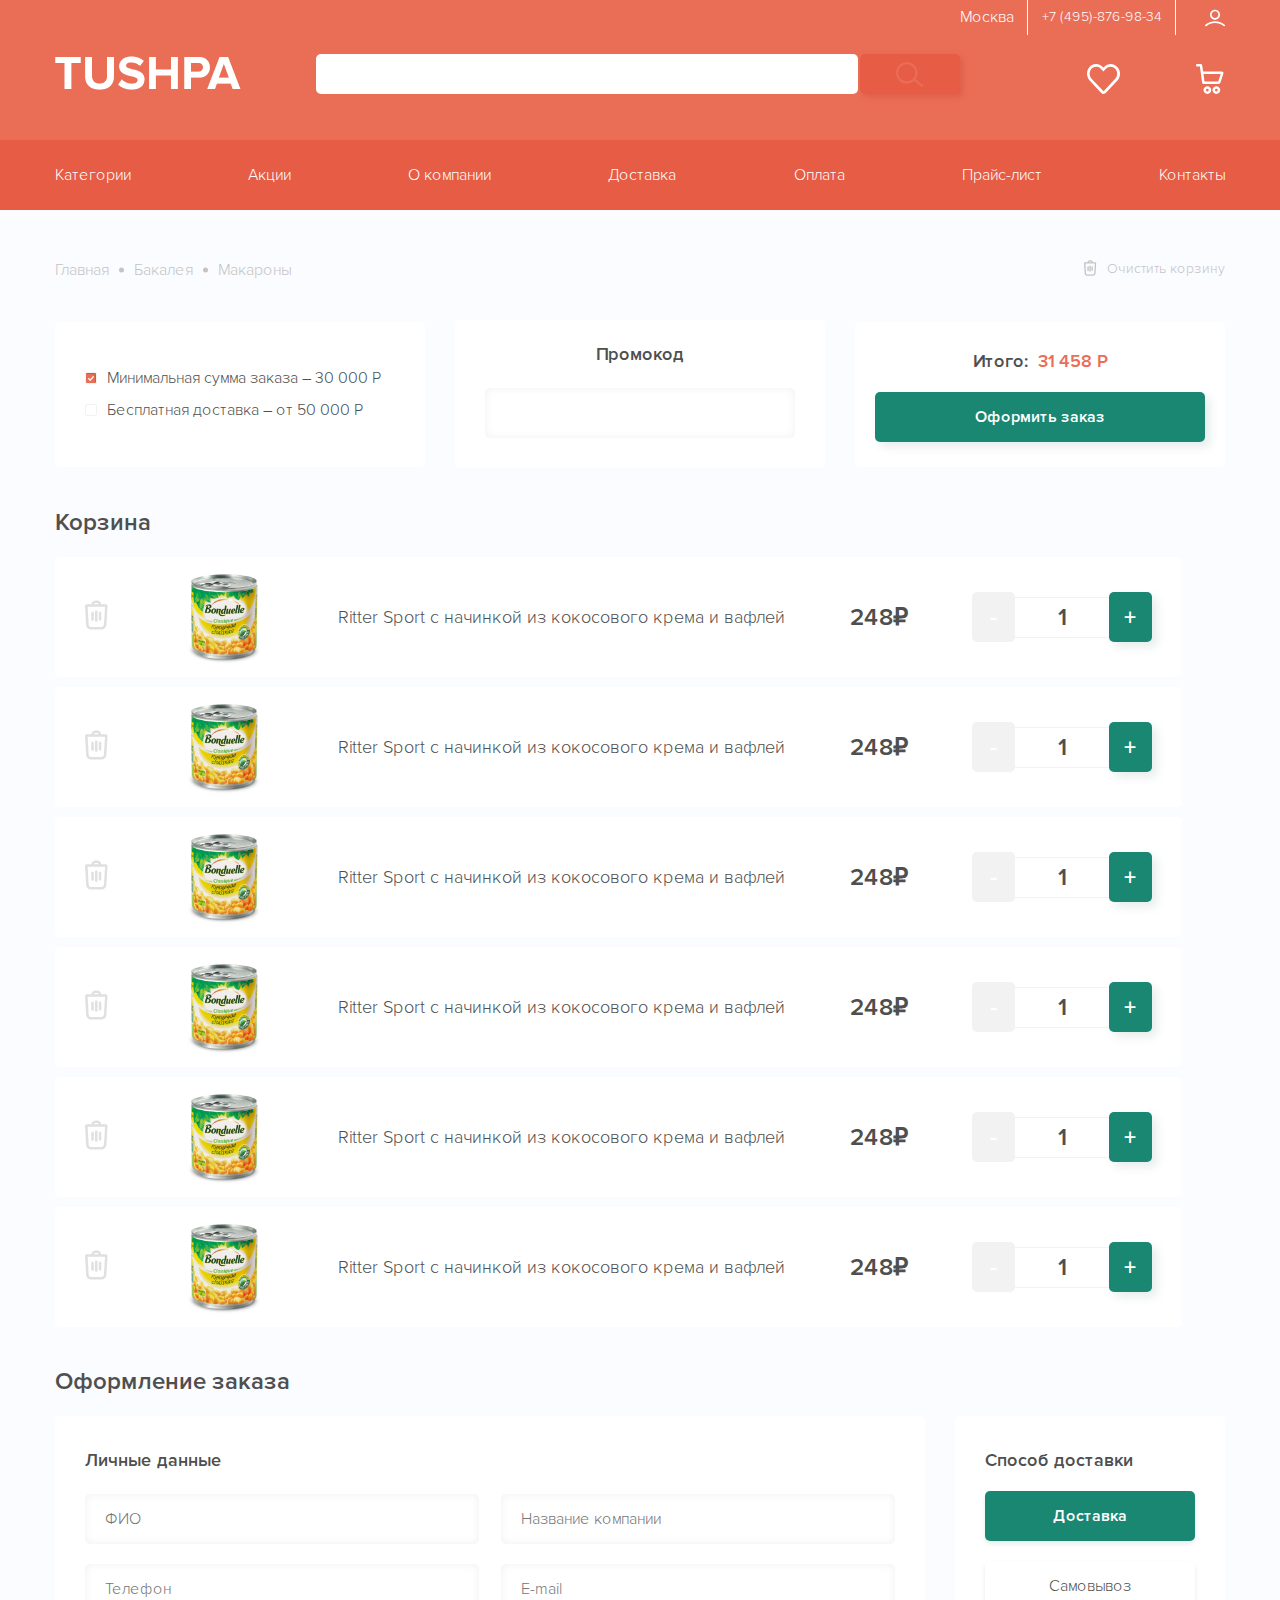
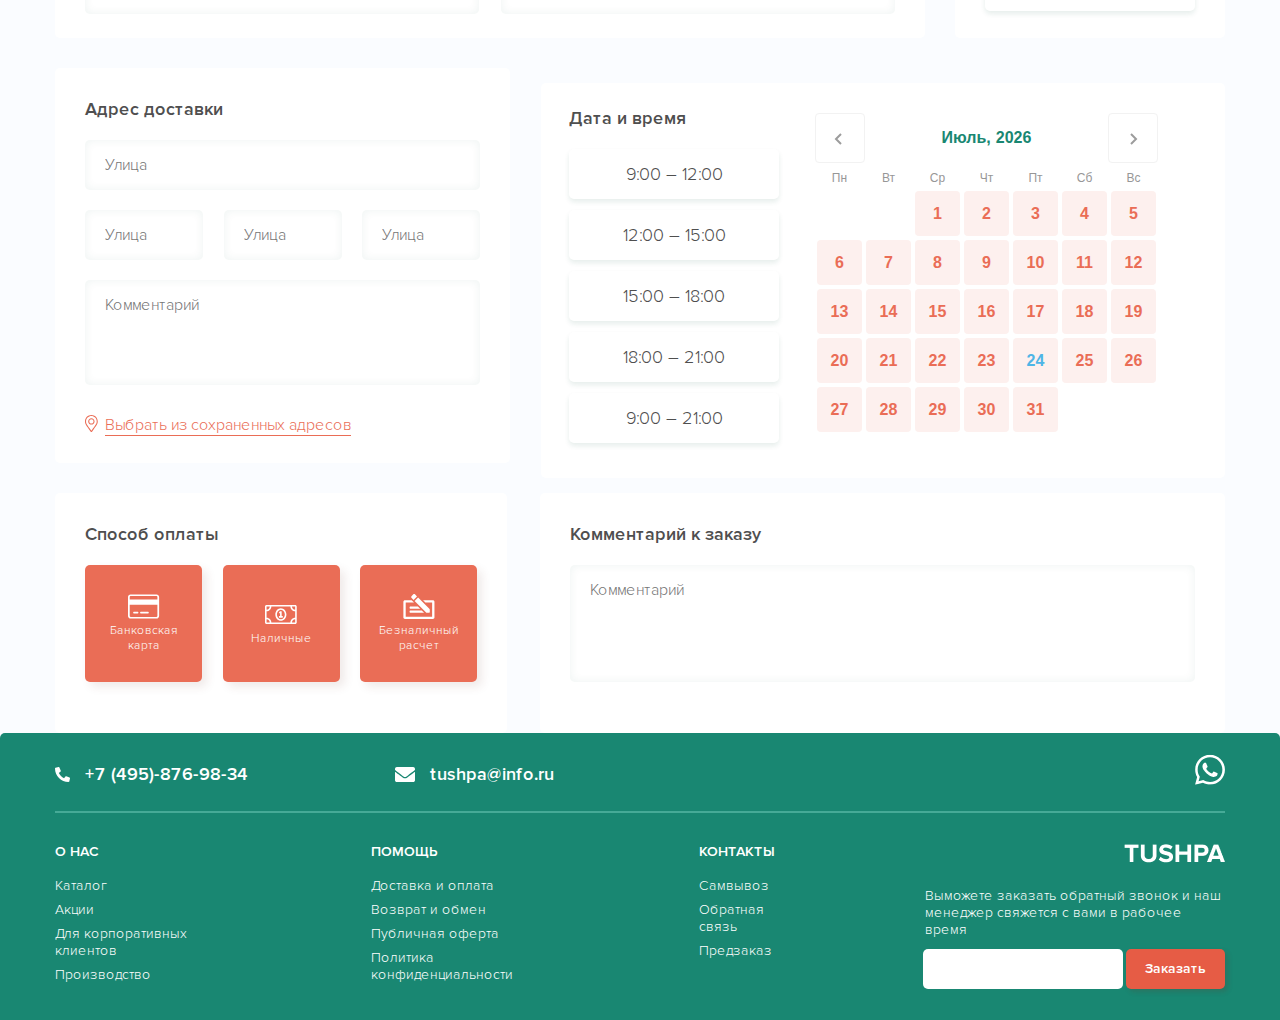
==== public/basket.html @ 96a331e4 "all pages" ====
<!DOCTYPE html>
<html lang="ru">
  <head>
    <meta charset="UTF-8"/>
    <meta name="description" content="Здесь твой дескрипшен"/>
    <title>Здесь твой тайтл  |  Главная</title>
    <link rel="stylesheet" href="css/style.css"/>
    <meta name="viewport" content="width=device-width, initial-scale=1, maximum-scale=1"/>
  </head>
  <body class="page">
    <header class="header">
      <div class="container">
        <div class="header__top">
          <div class="header__city"> <span>Москва</span></div>
          <div class="header__tel"><a href="tel:+74958769834">+7 (495)-876-98-34</a></div>
          <div class="header__login">
            <svg>
              <use xlink:href="img/symbols.svg#svg-user"></use>
            </svg>
          </div>
        </div>
        <div class="header__main">
          <div class="header__logo"><img src="img/logo.png" alt=""/></div>
          <div class="header__search">
            <div class="header__search-input">
              <input type="text"/>
            </div>
            <div class="header__search-btn">
              <svg>
                <use xlink:href="img/symbols.svg#svg-search"></use>
              </svg>
            </div>
            <div class="search-bar">
              <div class="search-bar__list">
                <div class="search-bar__img"><img src="img/product-card.png" alt=""/></div>
                <div class="search-bar__text"><span>Ritter Sport с начинкой из кокосового крема и вафлей </span></div>
                <div class="search-bar__cart">
                  <svg>
                    <use xlink:href="img/symbols.svg#svg-cart"></use>
                  </svg>
                </div>
              </div>
              <div class="search-bar__list">
                <div class="search-bar__img"><img src="img/product-card.png" alt=""/></div>
                <div class="search-bar__text"><span>Ritter Sport с начинкой из кокосового крема и вафлей </span></div>
                <div class="search-bar__cart">
                  <svg>
                    <use xlink:href="img/symbols.svg#svg-cart"></use>
                  </svg>
                </div>
              </div>
              <div class="search-bar__list">
                <div class="search-bar__img"><img src="img/product-card.png" alt=""/></div>
                <div class="search-bar__text"><span>Ritter Sport с начинкой из кокосового крема и вафлей </span></div>
                <div class="search-bar__cart">
                  <svg>
                    <use xlink:href="img/symbols.svg#svg-cart"></use>
                  </svg>
                </div>
              </div>
              <div class="search-bar__btn"><a class="special-card__link"> Перейти к результатам<span> 
                    <svg>
                      <use xlink:href="img/symbols.svg#svg-arrow"></use>
                    </svg></span></a></div>
            </div>
          </div>
          <div class="header__fav">
            <svg>
              <use xlink:href="img/symbols.svg#svg-fav"></use>
            </svg>
          </div>
          <div class="header__cart"><span>
              <svg>
                <use xlink:href="img/symbols.svg#svg-cart"></use>
              </svg></span>
            <div class="header__cart-mini cart-mini"><svg width="41" height="21" viewBox="0 0 41 21" fill="none" xmlns="http://www.w3.org/2000/svg" class="cart-mini__decor">
<path d="M0.402344 21V21C2.02406 21 3.56314 20.2135 4.50053 18.8901L15.9262 2.76008C17.9189 -0.0531069 22.0937 -0.0530879 24.0864 2.76011L35.5118 18.8901C36.4492 20.2135 37.9702 21 39.5919 21H40.0063H0.402344Z"/>
</svg>
              <ul class="cart-mini__list">
                <li class="cart-mini__item">
                  <div class="cart-mini__delete">
                    <svg>
                      <use xlink:href="img/symbols.svg#svg-cart-delete"></use>
                    </svg>
                  </div>
                  <div class="cart-mini__img"> <img src="img/product-card.png" alt=""/></div>
                  <div class="cart-mini__name">Ritter SportSportSport</div>
                  <div class="cart-mini__current">
                    <div class="product-card__counter"><span class="product-card__counter-minus">-</span>
                      <input type="text" value="1"/><span class="product-card__counter-plus">+</span>
                    </div>
                  </div>
                  <div class="cart-mini__price"><span>60 </span><span>₽</span></div>
                </li>
                <li class="cart-mini__item">
                  <div class="cart-mini__delete">
                    <svg>
                      <use xlink:href="img/symbols.svg#svg-cart-delete"></use>
                    </svg>
                  </div>
                  <div class="cart-mini__img"> <img src="img/product-card.png" alt=""/></div>
                  <div class="cart-mini__name">Ritter SportSportSport</div>
                  <div class="cart-mini__current">
                    <div class="product-card__counter"><span class="product-card__counter-minus">-</span>
                      <input type="text" value="1"/><span class="product-card__counter-plus">+</span>
                    </div>
                  </div>
                  <div class="cart-mini__price"><span>60 </span><span>₽</span></div>
                </li>
                <li class="cart-mini__item">
                  <div class="cart-mini__delete">
                    <svg>
                      <use xlink:href="img/symbols.svg#svg-cart-delete"></use>
                    </svg>
                  </div>
                  <div class="cart-mini__img"> <img src="img/product-card.png" alt=""/></div>
                  <div class="cart-mini__name">Ritter SportSportSport</div>
                  <div class="cart-mini__current">
                    <div class="product-card__counter"><span class="product-card__counter-minus">-</span>
                      <input type="text" value="1"/><span class="product-card__counter-plus">+</span>
                    </div>
                  </div>
                  <div class="cart-mini__price"><span>60 </span><span>₽</span></div>
                </li>
                <li class="cart-mini__item"><a class="special-card__link"> Оформить заказ <span> 
                      <svg>
                        <use xlink:href="img/symbols.svg#svg-arrow"></use>
                      </svg></span></a></li>
              </ul>
            </div>
          </div>
        </div>
        <div class="header-mobail">
          <div class="header__login"><img src="img/logo-mobile.png" alt=""/></div>
        </div>
      </div>
    </header>
    <div class="header-nav">
      <div class="container">
        <ul class="header-nav__list">
          <li class="header-nav__item"><a class="header-nav__link" href="#">Категории</a><svg width="41" height="21" viewBox="0 0 41 21" fill="none" xmlns="http://www.w3.org/2000/svg" class="cat-mini__decor">
<path d="M0.402344 21V21C2.02406 21 3.56314 20.2135 4.50053 18.8901L15.9262 2.76008C17.9189 -0.0531069 22.0937 -0.0530879 24.0864 2.76011L35.5118 18.8901C36.4492 20.2135 37.9702 21 39.5919 21H40.0063H0.402344Z"/>
</svg>
            <div class="nav-mobile__box">
              <ul class="nav-mobile__list">
                <li class="main-nav__item"><a class="main-nav__link" href="javascript:void(0);">Кондитерские изделия</a></li>
                <li class="main-nav__item"><a class="main-nav__link" href="javascript:void(0);">Молочная продукция</a></li>
                <li class="main-nav__item"><a class="main-nav__link" href="javascript:void(0);">Сыр</a></li>
                <li class="main-nav__item"><a class="main-nav__link" href="javascript:void(0);">Напитки</a></li>
                <li class="main-nav__item"><a class="main-nav__link" href="javascript:void(0);">Чай</a></li>
                <li class="main-nav__item"><a class="main-nav__link" href="javascript:void(0);">Кофе</a></li>
                <li class="main-nav__item"><a class="main-nav__link" href="javascript:void(0);">Другое</a></li>
              </ul>
            </div>
          </li>
          <li class="header-nav__item"><a class="header-nav__link" href="#">Акции</a><svg width="41" height="21" viewBox="0 0 41 21" fill="none" xmlns="http://www.w3.org/2000/svg" class="cat-mini__decor">
<path d="M0.402344 21V21C2.02406 21 3.56314 20.2135 4.50053 18.8901L15.9262 2.76008C17.9189 -0.0531069 22.0937 -0.0530879 24.0864 2.76011L35.5118 18.8901C36.4492 20.2135 37.9702 21 39.5919 21H40.0063H0.402344Z"/>
</svg>
            <div class="nav-mobile__box">
              <ul class="nav-mobile__list">
                <li class="main-nav__item"><a class="main-nav__link" href="javascript:void(0);">Кондитерские изделия</a></li>
                <li class="main-nav__item"><a class="main-nav__link" href="javascript:void(0);">Молочная продукция</a></li>
                <li class="main-nav__item"><a class="main-nav__link" href="javascript:void(0);">Сыр</a></li>
                <li class="main-nav__item"><a class="main-nav__link" href="javascript:void(0);">Напитки</a></li>
                <li class="main-nav__item"><a class="main-nav__link" href="javascript:void(0);">Чай</a></li>
                <li class="main-nav__item"><a class="main-nav__link" href="javascript:void(0);">Кофе</a></li>
                <li class="main-nav__item"><a class="main-nav__link" href="javascript:void(0);">Другое</a></li>
              </ul>
            </div>
          </li>
          <li class="header-nav__item"><a class="header-nav__link" href="#">О компании</a><svg width="41" height="21" viewBox="0 0 41 21" fill="none" xmlns="http://www.w3.org/2000/svg" class="cat-mini__decor">
<path d="M0.402344 21V21C2.02406 21 3.56314 20.2135 4.50053 18.8901L15.9262 2.76008C17.9189 -0.0531069 22.0937 -0.0530879 24.0864 2.76011L35.5118 18.8901C36.4492 20.2135 37.9702 21 39.5919 21H40.0063H0.402344Z"/>
</svg>
            <div class="nav-mobile__box">
              <ul class="nav-mobile__list">
                <li class="main-nav__item"><a class="main-nav__link" href="javascript:void(0);">Кондитерские изделия</a></li>
                <li class="main-nav__item"><a class="main-nav__link" href="javascript:void(0);">Молочная продукция</a></li>
                <li class="main-nav__item"><a class="main-nav__link" href="javascript:void(0);">Сыр</a></li>
                <li class="main-nav__item"><a class="main-nav__link" href="javascript:void(0);">Напитки</a></li>
                <li class="main-nav__item"><a class="main-nav__link" href="javascript:void(0);">Чай</a></li>
                <li class="main-nav__item"><a class="main-nav__link" href="javascript:void(0);">Кофе</a></li>
                <li class="main-nav__item"><a class="main-nav__link" href="javascript:void(0);">Другое</a></li>
              </ul>
            </div>
          </li>
          <li class="header-nav__item"><a class="header-nav__link" href="#">Доставка</a><svg width="41" height="21" viewBox="0 0 41 21" fill="none" xmlns="http://www.w3.org/2000/svg" class="cat-mini__decor">
<path d="M0.402344 21V21C2.02406 21 3.56314 20.2135 4.50053 18.8901L15.9262 2.76008C17.9189 -0.0531069 22.0937 -0.0530879 24.0864 2.76011L35.5118 18.8901C36.4492 20.2135 37.9702 21 39.5919 21H40.0063H0.402344Z"/>
</svg>
            <div class="nav-mobile__box">
              <ul class="nav-mobile__list">
                <li class="main-nav__item"><a class="main-nav__link" href="javascript:void(0);">Кондитерские изделия</a></li>
                <li class="main-nav__item"><a class="main-nav__link" href="javascript:void(0);">Молочная продукция</a></li>
                <li class="main-nav__item"><a class="main-nav__link" href="javascript:void(0);">Сыр</a></li>
                <li class="main-nav__item"><a class="main-nav__link" href="javascript:void(0);">Напитки</a></li>
                <li class="main-nav__item"><a class="main-nav__link" href="javascript:void(0);">Чай</a></li>
                <li class="main-nav__item"><a class="main-nav__link" href="javascript:void(0);">Кофе</a></li>
                <li class="main-nav__item"><a class="main-nav__link" href="javascript:void(0);">Другое</a></li>
              </ul>
            </div>
          </li>
          <li class="header-nav__item"><a class="header-nav__link" href="#">Оплата</a><svg width="41" height="21" viewBox="0 0 41 21" fill="none" xmlns="http://www.w3.org/2000/svg" class="cat-mini__decor">
<path d="M0.402344 21V21C2.02406 21 3.56314 20.2135 4.50053 18.8901L15.9262 2.76008C17.9189 -0.0531069 22.0937 -0.0530879 24.0864 2.76011L35.5118 18.8901C36.4492 20.2135 37.9702 21 39.5919 21H40.0063H0.402344Z"/>
</svg>
            <div class="nav-mobile__box">
              <ul class="nav-mobile__list">
                <li class="main-nav__item"><a class="main-nav__link" href="javascript:void(0);">Кондитерские изделия</a></li>
                <li class="main-nav__item"><a class="main-nav__link" href="javascript:void(0);">Молочная продукция</a></li>
                <li class="main-nav__item"><a class="main-nav__link" href="javascript:void(0);">Сыр</a></li>
                <li class="main-nav__item"><a class="main-nav__link" href="javascript:void(0);">Напитки</a></li>
                <li class="main-nav__item"><a class="main-nav__link" href="javascript:void(0);">Чай</a></li>
                <li class="main-nav__item"><a class="main-nav__link" href="javascript:void(0);">Кофе</a></li>
                <li class="main-nav__item"><a class="main-nav__link" href="javascript:void(0);">Другое</a></li>
              </ul>
            </div>
          </li>
          <li class="header-nav__item"><a class="header-nav__link" href="#">Прайс-лист</a><svg width="41" height="21" viewBox="0 0 41 21" fill="none" xmlns="http://www.w3.org/2000/svg" class="cat-mini__decor">
<path d="M0.402344 21V21C2.02406 21 3.56314 20.2135 4.50053 18.8901L15.9262 2.76008C17.9189 -0.0531069 22.0937 -0.0530879 24.0864 2.76011L35.5118 18.8901C36.4492 20.2135 37.9702 21 39.5919 21H40.0063H0.402344Z"/>
</svg>
            <div class="nav-mobile__box">
              <ul class="nav-mobile__list">
                <li class="main-nav__item"><a class="main-nav__link" href="javascript:void(0);">Кондитерские изделия</a></li>
                <li class="main-nav__item"><a class="main-nav__link" href="javascript:void(0);">Молочная продукция</a></li>
                <li class="main-nav__item"><a class="main-nav__link" href="javascript:void(0);">Сыр</a></li>
                <li class="main-nav__item"><a class="main-nav__link" href="javascript:void(0);">Напитки</a></li>
                <li class="main-nav__item"><a class="main-nav__link" href="javascript:void(0);">Чай</a></li>
                <li class="main-nav__item"><a class="main-nav__link" href="javascript:void(0);">Кофе</a></li>
                <li class="main-nav__item"><a class="main-nav__link" href="javascript:void(0);">Другое</a></li>
              </ul>
            </div>
          </li>
          <li class="header-nav__item"><a class="header-nav__link" href="#">Контакты</a><svg width="41" height="21" viewBox="0 0 41 21" fill="none" xmlns="http://www.w3.org/2000/svg" class="cat-mini__decor">
<path d="M0.402344 21V21C2.02406 21 3.56314 20.2135 4.50053 18.8901L15.9262 2.76008C17.9189 -0.0531069 22.0937 -0.0530879 24.0864 2.76011L35.5118 18.8901C36.4492 20.2135 37.9702 21 39.5919 21H40.0063H0.402344Z"/>
</svg>
            <div class="nav-mobile__box">
              <ul class="nav-mobile__list">
                <li class="main-nav__item"><a class="main-nav__link" href="javascript:void(0);">Кондитерские изделия</a></li>
                <li class="main-nav__item"><a class="main-nav__link" href="javascript:void(0);">Молочная продукция</a></li>
                <li class="main-nav__item"><a class="main-nav__link" href="javascript:void(0);">Сыр</a></li>
                <li class="main-nav__item"><a class="main-nav__link" href="javascript:void(0);">Напитки</a></li>
                <li class="main-nav__item"><a class="main-nav__link" href="javascript:void(0);">Чай</a></li>
                <li class="main-nav__item"><a class="main-nav__link" href="javascript:void(0);">Кофе</a></li>
                <li class="main-nav__item"><a class="main-nav__link" href="javascript:void(0);">Другое</a></li>
              </ul>
            </div>
          </li>
        </ul>
      </div>
    </div>
    <main class="main">
      <div class="basket">
        <div class="container"><div class="catalog-box__top">
<div class="breadcrumbs">
<ul class="breadcrumbs__list">
<li class="breadcrumbs__item"><span> Главная</span></li>
<li class="breadcrumbs__item"><span> Бакалея</span></li>
<li class="breadcrumbs__item"><span> Макароны</span></li>
</ul>
</div>
<div class="sort-filter">
<div class="sort-filter__name"><span><svg><use xlink:href="img/symbols.svg#svg-cart-delete"></use></svg></span></div>
<div class="sort-filter__text"><span>Очистить корзину</span>
</div>
</div>
</div>
          <div class="basket-top">
            <div class="basket__conditions">
              <div class="basket__minimal"><label>
<span class="catalog-nav__checkbox checkbox_active">
<svg>
<use xlink:href="img/symbols.svg#svg-checkbox-active"></use>
</svg>
</span>
<input type="checkbox"><a class="catalog-nav__filter">Минимальная сумма заказа – 30 000 Р</a>
</label>
              </div>
              <div class="basket__transfer"><label>
<span class="catalog-nav__checkbox">
<svg>
<use xlink:href="img/symbols.svg#svg-checkbox-active"></use>
</svg>
</span>
<input type="checkbox"><a class="catalog-nav__filter">Бесплатная доставка – от 50 000 Р</a>
</label>
              </div>
            </div>
            <div class="basket__promo">
              <div class="basket__subtitle"><span>Промокод</span></div>
              <div class="basket__input">
                <input type="text" placeholder=""/>
              </div>
            </div>
            <div class="basket__result">
              <div class="basket__sum"><span>Итого:</span><span>31 458 Р</span></div>
              <div class="basket__btn"><span>Оформить заказ</span></div>
            </div>
          </div>
          <div class="basket__title"><span>Корзина</span></div>
          <ul class="basket__list">
            <li class="basket__item">
              <div class="basket__cart">
                <svg>
                  <use xlink:href="img/symbols.svg#svg-cart-delete"></use>
                </svg>
              </div>
              <div class="basket__img"><img src="img/product-card.png" alt=""/></div>
              <div class="basket__name"><span>Ritter Sport с начинкой из кокосового крема и вафлей </span></div>
              <div class="basket__price"><span>248</span><span>₽</span></div>
              <div class="basket__counter"><div class="product-card__counter open"><span class="product-card__counter-minus">-</span>
<input type="text" value="1" tabindex="0"><span class="product-card__counter-plus">+</span>
</div>
              </div>
            </li>
            <li class="basket__item">
              <div class="basket__cart">
                <svg>
                  <use xlink:href="img/symbols.svg#svg-cart-delete"></use>
                </svg>
              </div>
              <div class="basket__img"><img src="img/product-card.png" alt=""/></div>
              <div class="basket__name"><span>Ritter Sport с начинкой из кокосового крема и вафлей </span></div>
              <div class="basket__price"><span>248</span><span>₽</span></div>
              <div class="basket__counter"><div class="product-card__counter open"><span class="product-card__counter-minus">-</span>
<input type="text" value="1" tabindex="0"><span class="product-card__counter-plus">+</span>
</div>
              </div>
            </li>
            <li class="basket__item">
              <div class="basket__cart">
                <svg>
                  <use xlink:href="img/symbols.svg#svg-cart-delete"></use>
                </svg>
              </div>
              <div class="basket__img"><img src="img/product-card.png" alt=""/></div>
              <div class="basket__name"><span>Ritter Sport с начинкой из кокосового крема и вафлей </span></div>
              <div class="basket__price"><span>248</span><span>₽</span></div>
              <div class="basket__counter"><div class="product-card__counter open"><span class="product-card__counter-minus">-</span>
<input type="text" value="1" tabindex="0"><span class="product-card__counter-plus">+</span>
</div>
              </div>
            </li>
            <li class="basket__item">
              <div class="basket__cart">
                <svg>
                  <use xlink:href="img/symbols.svg#svg-cart-delete"></use>
                </svg>
              </div>
              <div class="basket__img"><img src="img/product-card.png" alt=""/></div>
              <div class="basket__name"><span>Ritter Sport с начинкой из кокосового крема и вафлей </span></div>
              <div class="basket__price"><span>248</span><span>₽</span></div>
              <div class="basket__counter"><div class="product-card__counter open"><span class="product-card__counter-minus">-</span>
<input type="text" value="1" tabindex="0"><span class="product-card__counter-plus">+</span>
</div>
              </div>
            </li>
            <li class="basket__item">
              <div class="basket__cart">
                <svg>
                  <use xlink:href="img/symbols.svg#svg-cart-delete"></use>
                </svg>
              </div>
              <div class="basket__img"><img src="img/product-card.png" alt=""/></div>
              <div class="basket__name"><span>Ritter Sport с начинкой из кокосового крема и вафлей </span></div>
              <div class="basket__price"><span>248</span><span>₽</span></div>
              <div class="basket__counter"><div class="product-card__counter open"><span class="product-card__counter-minus">-</span>
<input type="text" value="1" tabindex="0"><span class="product-card__counter-plus">+</span>
</div>
              </div>
            </li>
            <li class="basket__item">
              <div class="basket__cart">
                <svg>
                  <use xlink:href="img/symbols.svg#svg-cart-delete"></use>
                </svg>
              </div>
              <div class="basket__img"><img src="img/product-card.png" alt=""/></div>
              <div class="basket__name"><span>Ritter Sport с начинкой из кокосового крема и вафлей </span></div>
              <div class="basket__price"><span>248</span><span>₽</span></div>
              <div class="basket__counter"><div class="product-card__counter open"><span class="product-card__counter-minus">-</span>
<input type="text" value="1" tabindex="0"><span class="product-card__counter-plus">+</span>
</div>
              </div>
            </li>
            <li class="basket__item">
              <div class="basket__cart">
                <svg>
                  <use xlink:href="img/symbols.svg#svg-cart-delete"></use>
                </svg>
              </div>
              <div class="basket__img"><img src="img/product-card.png" alt=""/></div>
              <div class="basket__name"><span>Ritter Sport с начинкой из кокосового крема и вафлей </span></div>
              <div class="basket__price"><span>248</span><span>₽</span></div>
              <div class="basket__counter"><div class="product-card__counter open"><span class="product-card__counter-minus">-</span>
<input type="text" value="1" tabindex="0"><span class="product-card__counter-plus">+</span>
</div>
              </div>
            </li>
            <li class="basket__item">
              <div class="basket__cart">
                <svg>
                  <use xlink:href="img/symbols.svg#svg-cart-delete"></use>
                </svg>
              </div>
              <div class="basket__img"><img src="img/product-card.png" alt=""/></div>
              <div class="basket__name"><span>Ritter Sport с начинкой из кокосового крема и вафлей </span></div>
              <div class="basket__price"><span>248</span><span>₽</span></div>
              <div class="basket__counter"><div class="product-card__counter open"><span class="product-card__counter-minus">-</span>
<input type="text" value="1" tabindex="0"><span class="product-card__counter-plus">+</span>
</div>
              </div>
            </li>
          </ul>
        </div>
      </div>
      <div class="order">
        <div class="container">
          <div class="order__title"><span>Оформление заказа</span></div>
          <div class="order__box">
            <div class="order__personal order-personal">
              <div class="basket__subtitle"><span>Личные данные</span></div>
              <ul class="order-personal__list">
                <li class="order-personal__item">
                  <div class="order-personal__input">
                    <input type="text" placeholder="ФИО"/>
                  </div>
                </li>
                <li class="order-personal__item">
                  <div class="order-personal__input">
                    <input type="text" placeholder="Название компании"/>
                  </div>
                </li>
                <li class="order-personal__item">
                  <div class="order-personal__input">
                    <input type="text" placeholder="Телефон"/>
                  </div>
                </li>
                <li class="order-personal__item">
                  <div class="order-personal__input">
                    <input type="text" placeholder="E-mail"/>
                  </div>
                </li>
              </ul>
            </div>
            <div class="order__delivery order-delivery">
              <div class="basket__subtitle"><span>Способ доставки</span></div>
              <div class="order-delivery__btn"><span>Доставка</span></div>
              <div class="order-delivery__pickup"><span>Самовывоз</span></div>
            </div>
          </div>
          <div class="order-center">
            <div class="order__address order-address">
              <div class="order-address__title"><span>Адрес доставки</span></div>
              <div class="order-address__input">
                <input type="text" placeholder="Улица"/>
              </div>
              <div class="order-address__input_mini">
                <div class="order-address__input">
                  <input type="text" placeholder="Улица"/>
                </div>
                <div class="order-address__input">
                  <input type="text" placeholder="Улица"/>
                </div>
                <div class="order-address__input">
                  <input type="text" placeholder="Улица"/>
                </div>
              </div>
              <div class="order-address__input">
                <textarea name="" cols="30" rows="10" placeholder="Комментарий"></textarea>
              </div>
              <div class="order-address__select"><span> 
                  <svg>
                    <use xlink:href="img/symbols.svg#svg-map"></use>
                  </svg></span><span>Выбрать из сохраненных адресов</span></div>
            </div>
            <div class="order__time order-time">
              <div class="order-time__box">
                <div class="order-time__title"><span>Дата и время</span></div>
                <div class="order-time__left">
                  <div class="order-time__btn"><span>9:00 – 12:00</span></div>
                  <div class="order-time__btn"><span>12:00 – 15:00</span></div>
                  <div class="order-time__btn"><span>15:00 – 18:00</span></div>
                  <div class="order-time__btn"><span>18:00 – 21:00</span></div>
                  <div class="order-time__btn"><span>9:00 – 21:00</span></div>
                </div>
              </div>
              <div class="order-time__right"><div class="datepicker-here"></div></div>
            </div>
          </div>
          <div class="order-bottom">
            <div class="payment-method">
              <div class="payment-method__title"><span>Способ оплаты</span></div>
              <ul class="payment-method__list">
                <li class="payment-method__item"><span> 
                    <svg>
                      <use xlink:href="img/symbols.svg#svg-payment-card-1"></use>
                    </svg></span><span>Банковская карта</span></li>
                <li class="payment-method__item"><span> 
                    <svg>
                      <use xlink:href="img/symbols.svg#svg-payment-card-2"></use>
                    </svg></span><span>Наличные</span></li>
                <li class="payment-method__item"><span> 
                    <svg>
                      <use xlink:href="img/symbols.svg#svg-payment-card-3"></use>
                    </svg></span><span>Безналичный расчет</span></li>
              </ul>
            </div>
            <div class="comment">
              <div class="comment__title"><span>Комментарий к заказу</span></div>
              <div class="comment__textarea">
                <textarea name="" cols="30" rows="10" placeholder="Комментарий"></textarea>
              </div>
            </div>
          </div>
        </div>
      </div>
    </main>
    <footer class="footer">
      <div class="container">
        <div class="footer__box">
          <div class="footer__top">
            <div class="footer__tel">
              <svg>
                <use xlink:href="img/symbols.svg#svg-tel"></use>
              </svg><span>+7 (495)-876-98-34</span>
            </div>
            <div class="footer__email">
              <svg>
                <use xlink:href="img/symbols.svg#svg-email"></use>
              </svg><span> tushpa@info.ru</span>
            </div>
            <div class="footer__whatsapp">
              <svg>
                <use xlink:href="img/symbols.svg#svg-whatsapp"></use>
              </svg>
            </div>
          </div>
          <div class="footer__bottom">
            <div class="footer__nav">
              <ul class="footer__list">
                <li class="footer__item"><span class="footer__link-name"> О нас</span></li>
                <li class="footer__item"><a class="footer__link">Каталог</a></li>
                <li class="footer__item"><a class="footer__link">Акции</a></li>
                <li class="footer__item"><a class="footer__link">Для корпоративных клиентов</a></li>
                <li class="footer__item"><a class="footer__link">Производство</a></li>
              </ul>
              <ul class="footer__list">
                <li class="footer__item"><span class="footer__link-name"> Помощь</span></li>
                <li class="footer__item"><a class="footer__link">Доставка и оплата</a></li>
                <li class="footer__item"><a class="footer__link">Возврат и обмен</a></li>
                <li class="footer__item"><a class="footer__link">Публичная оферта</a></li>
                <li class="footer__item"><a class="footer__link">Политика конфиденциальности</a></li>
              </ul>
              <ul class="footer__list">
                <li class="footer__item"><span class="footer__link-name"> КОНТАКТЫ</span></li>
                <li class="footer__item"><a class="footer__link">Самвывоз</a></li>
                <li class="footer__item"><a class="footer__link">Обратная связь</a></li>
                <li class="footer__item"><a class="footer__link">Предзаказ</a></li>
              </ul>
            </div>
            <div class="footer__feedback">
              <div class="footer__logo"><img src="img/logo-footer.png" alt=""/></div>
              <div class="footer__text"> 
                <p>Выможете заказать обратный звонок и наш менеджер свяжется с вами в рабочее время</p>
              </div>
              <div class="footer__form">
                <div class="footer__input">
                  <input type="text"/>
                </div>
                <div class="footer__btn"><span>Заказать</span></div>
              </div>
            </div>
          </div>
        </div>
      </div>
    </footer>
    <script src="js/libs.js"></script>
    <script src="js/script.js"></script>
  </body>
</html>
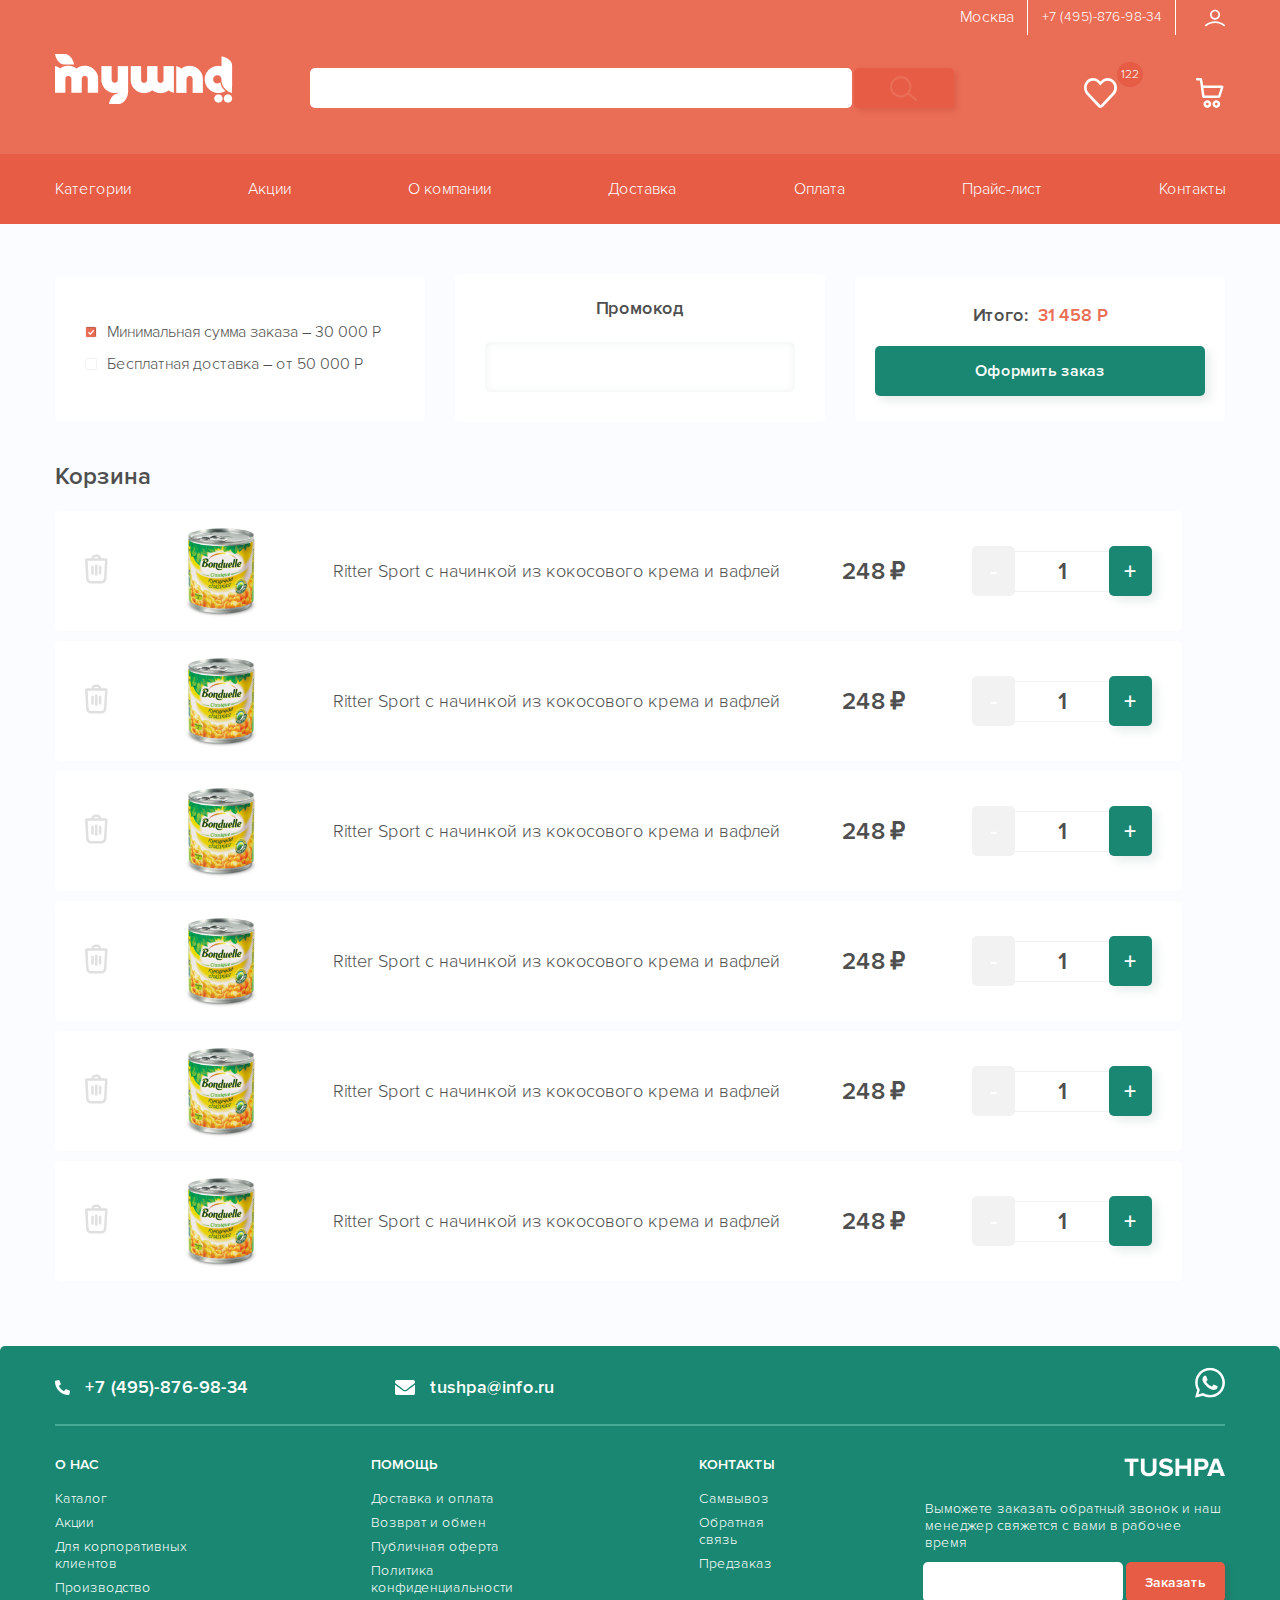
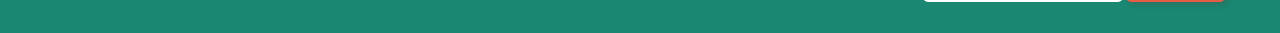
==== commit 441cce34: "final" ====
--- a/public/basket.html
+++ b/public/basket.html
@@ -7,20 +7,20 @@
     <link rel="stylesheet" href="css/style.css"/>
     <meta name="viewport" content="width=device-width, initial-scale=1, maximum-scale=1"/>
   </head>
-  <body class="page">
+  <body class="page page_basket">
     <header class="header">
       <div class="container">
         <div class="header__top">
           <div class="header__city"> <span>Москва</span></div>
           <div class="header__tel"><a href="tel:+74958769834">+7 (495)-876-98-34</a></div>
-          <div class="header__login">
+          <div class="header__login" data-modal-open="login">
             <svg>
               <use xlink:href="img/symbols.svg#svg-user"></use>
             </svg>
           </div>
         </div>
         <div class="header__main">
-          <div class="header__logo"><img src="img/logo.png" alt=""/></div>
+          <div class="header__logo"><a href="/"><img src="img/logo.png" alt=""/></a></div>
           <div class="header__search">
             <div class="header__search-input">
               <input type="text"/>
@@ -68,6 +68,7 @@
             <svg>
               <use xlink:href="img/symbols.svg#svg-fav"></use>
             </svg>
+            <div class="header__quantity"><span>122</span></div>
           </div>
           <div class="header__cart"><span>
               <svg>
@@ -131,107 +132,107 @@
           </div>
         </div>
         <div class="header-mobail">
-          <div class="header__login"><img src="img/logo-mobile.png" alt=""/></div>
+          <div class="header__login"><a href="/"><img src="img/logo-mobile.png" alt=""/></a></div>
         </div>
       </div>
     </header>
     <div class="header-nav">
       <div class="container">
         <ul class="header-nav__list">
-          <li class="header-nav__item"><a class="header-nav__link" href="#">Категории</a><svg width="41" height="21" viewBox="0 0 41 21" fill="none" xmlns="http://www.w3.org/2000/svg" class="cat-mini__decor">
-<path d="M0.402344 21V21C2.02406 21 3.56314 20.2135 4.50053 18.8901L15.9262 2.76008C17.9189 -0.0531069 22.0937 -0.0530879 24.0864 2.76011L35.5118 18.8901C36.4492 20.2135 37.9702 21 39.5919 21H40.0063H0.402344Z"/>
-</svg>
-            <div class="nav-mobile__box">
-              <ul class="nav-mobile__list">
-                <li class="main-nav__item"><a class="main-nav__link" href="javascript:void(0);">Кондитерские изделия</a></li>
-                <li class="main-nav__item"><a class="main-nav__link" href="javascript:void(0);">Молочная продукция</a></li>
-                <li class="main-nav__item"><a class="main-nav__link" href="javascript:void(0);">Сыр</a></li>
-                <li class="main-nav__item"><a class="main-nav__link" href="javascript:void(0);">Напитки</a></li>
-                <li class="main-nav__item"><a class="main-nav__link" href="javascript:void(0);">Чай</a></li>
-                <li class="main-nav__item"><a class="main-nav__link" href="javascript:void(0);">Кофе</a></li>
-                <li class="main-nav__item"><a class="main-nav__link" href="javascript:void(0);">Другое</a></li>
-              </ul>
-            </div>
-          </li>
-          <li class="header-nav__item"><a class="header-nav__link" href="#">Акции</a><svg width="41" height="21" viewBox="0 0 41 21" fill="none" xmlns="http://www.w3.org/2000/svg" class="cat-mini__decor">
-<path d="M0.402344 21V21C2.02406 21 3.56314 20.2135 4.50053 18.8901L15.9262 2.76008C17.9189 -0.0531069 22.0937 -0.0530879 24.0864 2.76011L35.5118 18.8901C36.4492 20.2135 37.9702 21 39.5919 21H40.0063H0.402344Z"/>
-</svg>
-            <div class="nav-mobile__box">
-              <ul class="nav-mobile__list">
-                <li class="main-nav__item"><a class="main-nav__link" href="javascript:void(0);">Кондитерские изделия</a></li>
-                <li class="main-nav__item"><a class="main-nav__link" href="javascript:void(0);">Молочная продукция</a></li>
-                <li class="main-nav__item"><a class="main-nav__link" href="javascript:void(0);">Сыр</a></li>
-                <li class="main-nav__item"><a class="main-nav__link" href="javascript:void(0);">Напитки</a></li>
-                <li class="main-nav__item"><a class="main-nav__link" href="javascript:void(0);">Чай</a></li>
-                <li class="main-nav__item"><a class="main-nav__link" href="javascript:void(0);">Кофе</a></li>
-                <li class="main-nav__item"><a class="main-nav__link" href="javascript:void(0);">Другое</a></li>
-              </ul>
-            </div>
-          </li>
-          <li class="header-nav__item"><a class="header-nav__link" href="#">О компании</a><svg width="41" height="21" viewBox="0 0 41 21" fill="none" xmlns="http://www.w3.org/2000/svg" class="cat-mini__decor">
-<path d="M0.402344 21V21C2.02406 21 3.56314 20.2135 4.50053 18.8901L15.9262 2.76008C17.9189 -0.0531069 22.0937 -0.0530879 24.0864 2.76011L35.5118 18.8901C36.4492 20.2135 37.9702 21 39.5919 21H40.0063H0.402344Z"/>
-</svg>
-            <div class="nav-mobile__box">
-              <ul class="nav-mobile__list">
-                <li class="main-nav__item"><a class="main-nav__link" href="javascript:void(0);">Кондитерские изделия</a></li>
-                <li class="main-nav__item"><a class="main-nav__link" href="javascript:void(0);">Молочная продукция</a></li>
-                <li class="main-nav__item"><a class="main-nav__link" href="javascript:void(0);">Сыр</a></li>
-                <li class="main-nav__item"><a class="main-nav__link" href="javascript:void(0);">Напитки</a></li>
-                <li class="main-nav__item"><a class="main-nav__link" href="javascript:void(0);">Чай</a></li>
-                <li class="main-nav__item"><a class="main-nav__link" href="javascript:void(0);">Кофе</a></li>
-                <li class="main-nav__item"><a class="main-nav__link" href="javascript:void(0);">Другое</a></li>
-              </ul>
-            </div>
-          </li>
-          <li class="header-nav__item"><a class="header-nav__link" href="#">Доставка</a><svg width="41" height="21" viewBox="0 0 41 21" fill="none" xmlns="http://www.w3.org/2000/svg" class="cat-mini__decor">
-<path d="M0.402344 21V21C2.02406 21 3.56314 20.2135 4.50053 18.8901L15.9262 2.76008C17.9189 -0.0531069 22.0937 -0.0530879 24.0864 2.76011L35.5118 18.8901C36.4492 20.2135 37.9702 21 39.5919 21H40.0063H0.402344Z"/>
-</svg>
-            <div class="nav-mobile__box">
-              <ul class="nav-mobile__list">
-                <li class="main-nav__item"><a class="main-nav__link" href="javascript:void(0);">Кондитерские изделия</a></li>
-                <li class="main-nav__item"><a class="main-nav__link" href="javascript:void(0);">Молочная продукция</a></li>
-                <li class="main-nav__item"><a class="main-nav__link" href="javascript:void(0);">Сыр</a></li>
-                <li class="main-nav__item"><a class="main-nav__link" href="javascript:void(0);">Напитки</a></li>
-                <li class="main-nav__item"><a class="main-nav__link" href="javascript:void(0);">Чай</a></li>
-                <li class="main-nav__item"><a class="main-nav__link" href="javascript:void(0);">Кофе</a></li>
-                <li class="main-nav__item"><a class="main-nav__link" href="javascript:void(0);">Другое</a></li>
-              </ul>
-            </div>
-          </li>
-          <li class="header-nav__item"><a class="header-nav__link" href="#">Оплата</a><svg width="41" height="21" viewBox="0 0 41 21" fill="none" xmlns="http://www.w3.org/2000/svg" class="cat-mini__decor">
-<path d="M0.402344 21V21C2.02406 21 3.56314 20.2135 4.50053 18.8901L15.9262 2.76008C17.9189 -0.0531069 22.0937 -0.0530879 24.0864 2.76011L35.5118 18.8901C36.4492 20.2135 37.9702 21 39.5919 21H40.0063H0.402344Z"/>
-</svg>
-            <div class="nav-mobile__box">
-              <ul class="nav-mobile__list">
-                <li class="main-nav__item"><a class="main-nav__link" href="javascript:void(0);">Кондитерские изделия</a></li>
-                <li class="main-nav__item"><a class="main-nav__link" href="javascript:void(0);">Молочная продукция</a></li>
-                <li class="main-nav__item"><a class="main-nav__link" href="javascript:void(0);">Сыр</a></li>
-                <li class="main-nav__item"><a class="main-nav__link" href="javascript:void(0);">Напитки</a></li>
-                <li class="main-nav__item"><a class="main-nav__link" href="javascript:void(0);">Чай</a></li>
-                <li class="main-nav__item"><a class="main-nav__link" href="javascript:void(0);">Кофе</a></li>
-                <li class="main-nav__item"><a class="main-nav__link" href="javascript:void(0);">Другое</a></li>
-              </ul>
-            </div>
-          </li>
-          <li class="header-nav__item"><a class="header-nav__link" href="#">Прайс-лист</a><svg width="41" height="21" viewBox="0 0 41 21" fill="none" xmlns="http://www.w3.org/2000/svg" class="cat-mini__decor">
-<path d="M0.402344 21V21C2.02406 21 3.56314 20.2135 4.50053 18.8901L15.9262 2.76008C17.9189 -0.0531069 22.0937 -0.0530879 24.0864 2.76011L35.5118 18.8901C36.4492 20.2135 37.9702 21 39.5919 21H40.0063H0.402344Z"/>
-</svg>
-            <div class="nav-mobile__box">
-              <ul class="nav-mobile__list">
-                <li class="main-nav__item"><a class="main-nav__link" href="javascript:void(0);">Кондитерские изделия</a></li>
-                <li class="main-nav__item"><a class="main-nav__link" href="javascript:void(0);">Молочная продукция</a></li>
-                <li class="main-nav__item"><a class="main-nav__link" href="javascript:void(0);">Сыр</a></li>
-                <li class="main-nav__item"><a class="main-nav__link" href="javascript:void(0);">Напитки</a></li>
-                <li class="main-nav__item"><a class="main-nav__link" href="javascript:void(0);">Чай</a></li>
-                <li class="main-nav__item"><a class="main-nav__link" href="javascript:void(0);">Кофе</a></li>
-                <li class="main-nav__item"><a class="main-nav__link" href="javascript:void(0);">Другое</a></li>
-              </ul>
-            </div>
-          </li>
-          <li class="header-nav__item"><a class="header-nav__link" href="#">Контакты</a><svg width="41" height="21" viewBox="0 0 41 21" fill="none" xmlns="http://www.w3.org/2000/svg" class="cat-mini__decor">
-<path d="M0.402344 21V21C2.02406 21 3.56314 20.2135 4.50053 18.8901L15.9262 2.76008C17.9189 -0.0531069 22.0937 -0.0530879 24.0864 2.76011L35.5118 18.8901C36.4492 20.2135 37.9702 21 39.5919 21H40.0063H0.402344Z"/>
-</svg>
-            <div class="nav-mobile__box">
+          <li class="header-nav__item"><a class="header-nav__link" href="#">Категории</a>
+            <div class="nav-mobile__box"><svg width="41" height="21" viewBox="0 0 41 21" fill="none" xmlns="http://www.w3.org/2000/svg" class="cat-mini__decor">
+<path d="M0.402344 21V21C2.02406 21 3.56314 20.2135 4.50053 18.8901L15.9262 2.76008C17.9189 -0.0531069 22.0937 -0.0530879 24.0864 2.76011L35.5118 18.8901C36.4492 20.2135 37.9702 21 39.5919 21H40.0063H0.402344Z"/>
+</svg>
+              <ul class="nav-mobile__list">
+                <li class="main-nav__item"><a class="main-nav__link" href="javascript:void(0);">Кондитерские изделия</a></li>
+                <li class="main-nav__item"><a class="main-nav__link" href="javascript:void(0);">Молочная продукция</a></li>
+                <li class="main-nav__item"><a class="main-nav__link" href="javascript:void(0);">Сыр</a></li>
+                <li class="main-nav__item"><a class="main-nav__link" href="javascript:void(0);">Напитки</a></li>
+                <li class="main-nav__item"><a class="main-nav__link" href="javascript:void(0);">Чай</a></li>
+                <li class="main-nav__item"><a class="main-nav__link" href="javascript:void(0);">Кофе</a></li>
+                <li class="main-nav__item"><a class="main-nav__link" href="javascript:void(0);">Другое</a></li>
+              </ul>
+            </div>
+          </li>
+          <li class="header-nav__item"><a class="header-nav__link" href="#">Акции</a>
+            <div class="nav-mobile__box"><svg width="41" height="21" viewBox="0 0 41 21" fill="none" xmlns="http://www.w3.org/2000/svg" class="cat-mini__decor">
+<path d="M0.402344 21V21C2.02406 21 3.56314 20.2135 4.50053 18.8901L15.9262 2.76008C17.9189 -0.0531069 22.0937 -0.0530879 24.0864 2.76011L35.5118 18.8901C36.4492 20.2135 37.9702 21 39.5919 21H40.0063H0.402344Z"/>
+</svg>
+              <ul class="nav-mobile__list">
+                <li class="main-nav__item"><a class="main-nav__link" href="javascript:void(0);">Кондитерские изделия</a></li>
+                <li class="main-nav__item"><a class="main-nav__link" href="javascript:void(0);">Молочная продукция</a></li>
+                <li class="main-nav__item"><a class="main-nav__link" href="javascript:void(0);">Сыр</a></li>
+                <li class="main-nav__item"><a class="main-nav__link" href="javascript:void(0);">Напитки</a></li>
+                <li class="main-nav__item"><a class="main-nav__link" href="javascript:void(0);">Чай</a></li>
+                <li class="main-nav__item"><a class="main-nav__link" href="javascript:void(0);">Кофе</a></li>
+                <li class="main-nav__item"><a class="main-nav__link" href="javascript:void(0);">Другое</a></li>
+              </ul>
+            </div>
+          </li>
+          <li class="header-nav__item"><a class="header-nav__link" href="#">О компании</a>
+            <div class="nav-mobile__box"><svg width="41" height="21" viewBox="0 0 41 21" fill="none" xmlns="http://www.w3.org/2000/svg" class="cat-mini__decor">
+<path d="M0.402344 21V21C2.02406 21 3.56314 20.2135 4.50053 18.8901L15.9262 2.76008C17.9189 -0.0531069 22.0937 -0.0530879 24.0864 2.76011L35.5118 18.8901C36.4492 20.2135 37.9702 21 39.5919 21H40.0063H0.402344Z"/>
+</svg>
+              <ul class="nav-mobile__list">
+                <li class="main-nav__item"><a class="main-nav__link" href="javascript:void(0);">Кондитерские изделия</a></li>
+                <li class="main-nav__item"><a class="main-nav__link" href="javascript:void(0);">Молочная продукция</a></li>
+                <li class="main-nav__item"><a class="main-nav__link" href="javascript:void(0);">Сыр</a></li>
+                <li class="main-nav__item"><a class="main-nav__link" href="javascript:void(0);">Напитки</a></li>
+                <li class="main-nav__item"><a class="main-nav__link" href="javascript:void(0);">Чай</a></li>
+                <li class="main-nav__item"><a class="main-nav__link" href="javascript:void(0);">Кофе</a></li>
+                <li class="main-nav__item"><a class="main-nav__link" href="javascript:void(0);">Другое</a></li>
+              </ul>
+            </div>
+          </li>
+          <li class="header-nav__item"><a class="header-nav__link" href="#">Доставка</a>
+            <div class="nav-mobile__box"><svg width="41" height="21" viewBox="0 0 41 21" fill="none" xmlns="http://www.w3.org/2000/svg" class="cat-mini__decor">
+<path d="M0.402344 21V21C2.02406 21 3.56314 20.2135 4.50053 18.8901L15.9262 2.76008C17.9189 -0.0531069 22.0937 -0.0530879 24.0864 2.76011L35.5118 18.8901C36.4492 20.2135 37.9702 21 39.5919 21H40.0063H0.402344Z"/>
+</svg>
+              <ul class="nav-mobile__list">
+                <li class="main-nav__item"><a class="main-nav__link" href="javascript:void(0);">Кондитерские изделия</a></li>
+                <li class="main-nav__item"><a class="main-nav__link" href="javascript:void(0);">Молочная продукция</a></li>
+                <li class="main-nav__item"><a class="main-nav__link" href="javascript:void(0);">Сыр</a></li>
+                <li class="main-nav__item"><a class="main-nav__link" href="javascript:void(0);">Напитки</a></li>
+                <li class="main-nav__item"><a class="main-nav__link" href="javascript:void(0);">Чай</a></li>
+                <li class="main-nav__item"><a class="main-nav__link" href="javascript:void(0);">Кофе</a></li>
+                <li class="main-nav__item"><a class="main-nav__link" href="javascript:void(0);">Другое</a></li>
+              </ul>
+            </div>
+          </li>
+          <li class="header-nav__item"><a class="header-nav__link" href="#">Оплата</a>
+            <div class="nav-mobile__box"><svg width="41" height="21" viewBox="0 0 41 21" fill="none" xmlns="http://www.w3.org/2000/svg" class="cat-mini__decor">
+<path d="M0.402344 21V21C2.02406 21 3.56314 20.2135 4.50053 18.8901L15.9262 2.76008C17.9189 -0.0531069 22.0937 -0.0530879 24.0864 2.76011L35.5118 18.8901C36.4492 20.2135 37.9702 21 39.5919 21H40.0063H0.402344Z"/>
+</svg>
+              <ul class="nav-mobile__list">
+                <li class="main-nav__item"><a class="main-nav__link" href="javascript:void(0);">Кондитерские изделия</a></li>
+                <li class="main-nav__item"><a class="main-nav__link" href="javascript:void(0);">Молочная продукция</a></li>
+                <li class="main-nav__item"><a class="main-nav__link" href="javascript:void(0);">Сыр</a></li>
+                <li class="main-nav__item"><a class="main-nav__link" href="javascript:void(0);">Напитки</a></li>
+                <li class="main-nav__item"><a class="main-nav__link" href="javascript:void(0);">Чай</a></li>
+                <li class="main-nav__item"><a class="main-nav__link" href="javascript:void(0);">Кофе</a></li>
+                <li class="main-nav__item"><a class="main-nav__link" href="javascript:void(0);">Другое</a></li>
+              </ul>
+            </div>
+          </li>
+          <li class="header-nav__item"><a class="header-nav__link" href="#">Прайс-лист</a>
+            <div class="nav-mobile__box"><svg width="41" height="21" viewBox="0 0 41 21" fill="none" xmlns="http://www.w3.org/2000/svg" class="cat-mini__decor">
+<path d="M0.402344 21V21C2.02406 21 3.56314 20.2135 4.50053 18.8901L15.9262 2.76008C17.9189 -0.0531069 22.0937 -0.0530879 24.0864 2.76011L35.5118 18.8901C36.4492 20.2135 37.9702 21 39.5919 21H40.0063H0.402344Z"/>
+</svg>
+              <ul class="nav-mobile__list">
+                <li class="main-nav__item"><a class="main-nav__link" href="javascript:void(0);">Кондитерские изделия</a></li>
+                <li class="main-nav__item"><a class="main-nav__link" href="javascript:void(0);">Молочная продукция</a></li>
+                <li class="main-nav__item"><a class="main-nav__link" href="javascript:void(0);">Сыр</a></li>
+                <li class="main-nav__item"><a class="main-nav__link" href="javascript:void(0);">Напитки</a></li>
+                <li class="main-nav__item"><a class="main-nav__link" href="javascript:void(0);">Чай</a></li>
+                <li class="main-nav__item"><a class="main-nav__link" href="javascript:void(0);">Кофе</a></li>
+                <li class="main-nav__item"><a class="main-nav__link" href="javascript:void(0);">Другое</a></li>
+              </ul>
+            </div>
+          </li>
+          <li class="header-nav__item"><a class="header-nav__link" href="#">Контакты</a>
+            <div class="nav-mobile__box"><svg width="41" height="21" viewBox="0 0 41 21" fill="none" xmlns="http://www.w3.org/2000/svg" class="cat-mini__decor">
+<path d="M0.402344 21V21C2.02406 21 3.56314 20.2135 4.50053 18.8901L15.9262 2.76008C17.9189 -0.0531069 22.0937 -0.0530879 24.0864 2.76011L35.5118 18.8901C36.4492 20.2135 37.9702 21 39.5919 21H40.0063H0.402344Z"/>
+</svg>
               <ul class="nav-mobile__list">
                 <li class="main-nav__item"><a class="main-nav__link" href="javascript:void(0);">Кондитерские изделия</a></li>
                 <li class="main-nav__item"><a class="main-nav__link" href="javascript:void(0);">Молочная продукция</a></li>
@@ -244,24 +245,99 @@
             </div>
           </li>
         </ul>
+      </div>
+    </div>
+    <div class="breadcrumb__mobile">
+      <ul class="breadcrumbs__list">
+        <li class="breadcrumbs__item"><span> 
+            <svg>
+              <use xlink:href="img/symbols.svg#svg-breadcrumb-arrow"></use>
+            </svg></span><span> Избранное</span></li>
+      </ul>
+    </div>
+    <div class="navigation-mobile">
+      <div class="navigation-mobile__back btn-close__menu">
+        <li class="breadcrumbs__item"><span> 
+            <svg>
+              <use xlink:href="img/symbols.svg#svg-breadcrumb-arrow"></use>
+            </svg></span><span> Избранное</span></li>
+      </div>
+      <ul class="navigation-mobile__list">
+        <li class="navigation-mobile__item"><a class="navigation-mobile__link" href="#">Категории</a></li>
+        <li class="navigation-mobile__item"><a class="navigation-mobile__link" href="#">Акции</a></li>
+        <li class="navigation-mobile__item"><a class="navigation-mobile__link" href="#">О компании</a></li>
+        <li class="navigation-mobile__item"><a class="navigation-mobile__link" href="#">Доставка</a></li>
+        <li class="navigation-mobile__item"><a class="navigation-mobile__link" href="#">Оплата</a></li>
+        <li class="navigation-mobile__item"><a class="navigation-mobile__link" href="#">Прайс-лист</a></li>
+        <li class="navigation-mobile__item"><a class="navigation-mobile__link" href="#">Контакты</a></li>
+        <li class="navigation-mobile__item"><a class="navigation-mobile__link" href="#">Избранное</a></li>
+      </ul>
+      <div class="navigation-mobile__box">
+        <div class="navigation-mobile__left">
+          <div class="navigation-mobile__phone"><span>
+              <svg>
+                <use xlink:href="img/symbols.svg#svg-tel"></use>
+              </svg></span><span>+7 (495)-876-98-34</span></div>
+          <div class="navigation-mobile__email"><span>
+              <svg>
+                <use xlink:href="img/symbols.svg#svg-email"></use>
+              </svg></span><span>tushpa@info.ru</span></div>
+          <div class="navigation-mobile__city"><span> </span><span>Москва</span></div>
+        </div>
+        <div class="navigation-mobile__right">
+          <div class="navigation-mobile__whatsapp">
+            <svg>
+              <use xlink:href="img/symbols.svg#svg-whatsapp"></use>
+            </svg>
+          </div>
+          <div class="navigation-mobile__logo"><img src="img/logo-footer.png" alt=""></div>
+        </div>
       </div>
     </div>
     <main class="main">
+      <div class="section section_navigation">
+        <div class="mobile-nav">
+          <ul class="mobile-nav__list">
+            <li class="mobile-nav__item">
+              <div class="mobile-nav__link">
+                <svg>
+                  <use xlink:href="img/symbols.svg#svg-home"></use>
+                </svg>
+              </div>
+            </li>
+            <li class="mobile-nav__item">
+              <div class="mobile-nav__link">
+                <svg>
+                  <use xlink:href="img/symbols.svg#svg-cart"></use>
+                </svg>
+              </div>
+            </li>
+            <li class="mobile-nav__item mobile-nav__item_active">
+              <div class="mobile-nav__link mobile-nav__search">
+                <svg>
+                  <use xlink:href="img/symbols.svg#svg-search"></use>
+                </svg>
+              </div>
+            </li>
+            <li class="mobile-nav__item" data-modal-open="login">
+              <div class="mobile-nav__link">
+                <svg>
+                  <use xlink:href="img/symbols.svg#svg-user"></use>
+                </svg>
+              </div>
+            </li>
+            <li class="mobile-nav__item js-open-burger">
+              <div class="mobile-nav__link">
+                <svg>
+                  <use xlink:href="img/symbols.svg#svg-burger"></use>
+                </svg>
+              </div>
+            </li>
+          </ul>
+        </div>
+      </div>
       <div class="basket">
-        <div class="container"><div class="catalog-box__top">
-<div class="breadcrumbs">
-<ul class="breadcrumbs__list">
-<li class="breadcrumbs__item"><span> Главная</span></li>
-<li class="breadcrumbs__item"><span> Бакалея</span></li>
-<li class="breadcrumbs__item"><span> Макароны</span></li>
-</ul>
-</div>
-<div class="sort-filter">
-<div class="sort-filter__name"><span><svg><use xlink:href="img/symbols.svg#svg-cart-delete"></use></svg></span></div>
-<div class="sort-filter__text"><span>Очистить корзину</span>
-</div>
-</div>
-</div>
+        <div class="container">
           <div class="basket-top">
             <div class="basket__conditions">
               <div class="basket__minimal"><label>
@@ -411,105 +487,15 @@
           </ul>
         </div>
       </div>
-      <div class="order">
-        <div class="container">
-          <div class="order__title"><span>Оформление заказа</span></div>
-          <div class="order__box">
-            <div class="order__personal order-personal">
-              <div class="basket__subtitle"><span>Личные данные</span></div>
-              <ul class="order-personal__list">
-                <li class="order-personal__item">
-                  <div class="order-personal__input">
-                    <input type="text" placeholder="ФИО"/>
-                  </div>
-                </li>
-                <li class="order-personal__item">
-                  <div class="order-personal__input">
-                    <input type="text" placeholder="Название компании"/>
-                  </div>
-                </li>
-                <li class="order-personal__item">
-                  <div class="order-personal__input">
-                    <input type="text" placeholder="Телефон"/>
-                  </div>
-                </li>
-                <li class="order-personal__item">
-                  <div class="order-personal__input">
-                    <input type="text" placeholder="E-mail"/>
-                  </div>
-                </li>
-              </ul>
-            </div>
-            <div class="order__delivery order-delivery">
-              <div class="basket__subtitle"><span>Способ доставки</span></div>
-              <div class="order-delivery__btn"><span>Доставка</span></div>
-              <div class="order-delivery__pickup"><span>Самовывоз</span></div>
-            </div>
-          </div>
-          <div class="order-center">
-            <div class="order__address order-address">
-              <div class="order-address__title"><span>Адрес доставки</span></div>
-              <div class="order-address__input">
-                <input type="text" placeholder="Улица"/>
-              </div>
-              <div class="order-address__input_mini">
-                <div class="order-address__input">
-                  <input type="text" placeholder="Улица"/>
-                </div>
-                <div class="order-address__input">
-                  <input type="text" placeholder="Улица"/>
-                </div>
-                <div class="order-address__input">
-                  <input type="text" placeholder="Улица"/>
-                </div>
-              </div>
-              <div class="order-address__input">
-                <textarea name="" cols="30" rows="10" placeholder="Комментарий"></textarea>
-              </div>
-              <div class="order-address__select"><span> 
-                  <svg>
-                    <use xlink:href="img/symbols.svg#svg-map"></use>
-                  </svg></span><span>Выбрать из сохраненных адресов</span></div>
-            </div>
-            <div class="order__time order-time">
-              <div class="order-time__box">
-                <div class="order-time__title"><span>Дата и время</span></div>
-                <div class="order-time__left">
-                  <div class="order-time__btn"><span>9:00 – 12:00</span></div>
-                  <div class="order-time__btn"><span>12:00 – 15:00</span></div>
-                  <div class="order-time__btn"><span>15:00 – 18:00</span></div>
-                  <div class="order-time__btn"><span>18:00 – 21:00</span></div>
-                  <div class="order-time__btn"><span>9:00 – 21:00</span></div>
-                </div>
-              </div>
-              <div class="order-time__right"><div class="datepicker-here"></div></div>
-            </div>
-          </div>
-          <div class="order-bottom">
-            <div class="payment-method">
-              <div class="payment-method__title"><span>Способ оплаты</span></div>
-              <ul class="payment-method__list">
-                <li class="payment-method__item"><span> 
-                    <svg>
-                      <use xlink:href="img/symbols.svg#svg-payment-card-1"></use>
-                    </svg></span><span>Банковская карта</span></li>
-                <li class="payment-method__item"><span> 
-                    <svg>
-                      <use xlink:href="img/symbols.svg#svg-payment-card-2"></use>
-                    </svg></span><span>Наличные</span></li>
-                <li class="payment-method__item"><span> 
-                    <svg>
-                      <use xlink:href="img/symbols.svg#svg-payment-card-3"></use>
-                    </svg></span><span>Безналичный расчет</span></li>
-              </ul>
-            </div>
-            <div class="comment">
-              <div class="comment__title"><span>Комментарий к заказу</span></div>
-              <div class="comment__textarea">
-                <textarea name="" cols="30" rows="10" placeholder="Комментарий"></textarea>
-              </div>
-            </div>
-          </div>
+      <div class="basket-bottom">
+        <div class="basket__promo">
+          <div class="basket__input">
+            <input type="text" placeholder=""/>
+          </div>
+        </div>
+        <div class="basket__result">
+          <div class="basket__sum"><span>Итого:</span><span>31 458 Р</span></div>
+          <div class="basket__btn"><span>Оформить заказ</span></div>
         </div>
       </div>
     </main>
@@ -572,6 +558,32 @@
         </div>
       </div>
     </footer>
+    <div class="modal-container">
+      <div class="modal modal__login" data-modal="login">
+        <div class="btn-nav__menu">
+          <li class="breadcrumbs__item"><span> 
+              <svg>
+                <use xlink:href="img/symbols.svg#svg-breadcrumb-arrow"></use>
+              </svg></span><span> Избранное</span></li>
+        </div>
+        <div class="modal__box">
+          <div class="modal__title"><span>Войти</span></div>
+          <div class="modal__input">
+            <input type="text"/>
+          </div>
+          <div class="modal__input">
+            <input type="text"/>
+          </div>
+          <div class="modal__hints"><a class="modal__remember">
+              <label><span class="modal__checkbox">
+                  <input type="checkbox"/>
+                  <svg>
+                    <use xlink:href="img/symbols.svg#svg-checkbox-active"></use>
+                  </svg></span><span>Запомнить меня</span></label></a><a class="modal__forgotten"><span>Забыли пароль?</span></a></div>
+          <div class="modal__btn"><span>Войти</span></div>
+        </div>
+      </div>
+    </div>
     <script src="js/libs.js"></script>
     <script src="js/script.js"></script>
   </body>
--- a/public/css/style.css
+++ b/public/css/style.css
@@ -1,2 +1,2 @@
-/*! normalize.css v8.0.1 | MIT License | github.com/necolas/normalize.css */html{line-height:1.15;-webkit-text-size-adjust:100%}body{margin:0}main{display:block}h1{font-size:2em;margin:.67em 0}hr{box-sizing:content-box;height:0;overflow:visible}pre{font-family:monospace,monospace;font-size:1em}a{background-color:transparent}abbr[title]{border-bottom:none;text-decoration:underline;-webkit-text-decoration:underline dotted;text-decoration:underline dotted}b,strong{font-weight:bolder}code,kbd,samp{font-family:monospace,monospace;font-size:1em}small{font-size:80%}sub,sup{font-size:75%;line-height:0;position:relative;vertical-align:baseline}sub{bottom:-.25em}sup{top:-.5em}img{border-style:none}button,input,optgroup,select,textarea{font-family:inherit;font-size:100%;line-height:1.15}[type=button],[type=reset],[type=submit],button{-webkit-appearance:button}[type=button]::-moz-focus-inner,[type=reset]::-moz-focus-inner,[type=submit]::-moz-focus-inner,button::-moz-focus-inner{border-style:none;padding:0}[type=button]:-moz-focusring,[type=reset]:-moz-focusring,[type=submit]:-moz-focusring,button:-moz-focusring{outline:1px dotted ButtonText}fieldset{padding:.35em .75em .625em}legend{box-sizing:border-box;color:inherit;display:table;max-width:100%;padding:0;white-space:normal}progress{vertical-align:baseline}textarea{overflow:auto}[type=checkbox],[type=radio]{box-sizing:border-box;padding:0}[type=number]::-webkit-inner-spin-button,[type=number]::-webkit-outer-spin-button{height:auto}[type=search]{-webkit-appearance:textfield;outline-offset:-2px}[type=search]::-webkit-search-decoration{-webkit-appearance:none}::-webkit-file-upload-button{-webkit-appearance:button;font:inherit}details{display:block}summary{display:list-item}[hidden],template{display:none}.slick-slider{box-sizing:border-box;-webkit-touch-callout:none;-webkit-user-select:none;-moz-user-select:none;-ms-user-select:none;user-select:none;-ms-touch-action:pan-y;touch-action:pan-y;-webkit-tap-highlight-color:transparent}.slick-list,.slick-slider{position:relative;display:block}.slick-list{overflow:hidden;margin:0;padding:0}.slick-list:focus{outline:none}.slick-list.dragging{cursor:pointer;cursor:hand}.slick-slider .slick-list,.slick-slider .slick-track{transform:translateZ(0)}.slick-track{position:relative;left:0;top:0;display:block;margin-left:auto;margin-right:auto}.slick-track:after,.slick-track:before{content:"";display:table}.slick-track:after{clear:both}.slick-loading .slick-track{visibility:hidden}.slick-slide{float:left;height:100%;min-height:1px;display:none}[dir=rtl] .slick-slide{float:right}.slick-slide img{display:block}.slick-slide.slick-loading img{display:none}.slick-slide.dragging img{pointer-events:none}.slick-initialized .slick-slide{display:block}.slick-loading .slick-slide{visibility:hidden}.slick-vertical .slick-slide{display:block;height:auto;border:1px solid transparent}.slick-arrow.slick-hidden{display:none}.datepicker--cells{display:-ms-flexbox;display:flex;-ms-flex-wrap:wrap;flex-wrap:wrap}.datepicker--cell{box-sizing:border-box;cursor:pointer;display:-ms-flexbox;display:flex;position:relative;-ms-flex-align:center;align-items:center;-ms-flex-pack:center;justify-content:center;height:32px;z-index:1}.datepicker--cell.-focus-{background:#f0f0f0}.datepicker--cell.-current-{color:#4eb5e6}.datepicker--cell.-current-.-focus-{color:#4a4a4a}.datepicker--cell.-current-.-in-range-{color:#4eb5e6}.datepicker--cell.-in-range-{background:rgba(92,196,239,.1);color:#4a4a4a;border-radius:0}.datepicker--cell.-in-range-.-focus-{background-color:rgba(92,196,239,.2)}.datepicker--cell.-disabled-{cursor:default;color:#aeaeae}.datepicker--cell.-disabled-.-focus-{color:#aeaeae}.datepicker--cell.-disabled-.-in-range-{color:#a1a1a1}.datepicker--cell.-disabled-.-current-.-focus-{color:#aeaeae}.datepicker--cell.-range-from-{border:1px solid rgba(92,196,239,.5);background-color:rgba(92,196,239,.1);border-radius:4px 0 0 4px}.datepicker--cell.-range-to-{border:1px solid rgba(92,196,239,.5);background-color:rgba(92,196,239,.1);border-radius:0 4px 4px 0}.datepicker--cell.-selected-,.datepicker--cell.-selected-.-current-{color:#fff;background:#5cc4ef}.datepicker--cell.-range-from-.-range-to-{border-radius:4px}.datepicker--cell.-selected-{border:none}.datepicker--cell.-selected-.-focus-{background:#45bced}.datepicker--cell:empty{cursor:default}.datepicker--days-names{display:-ms-flexbox;display:flex;-ms-flex-wrap:wrap;flex-wrap:wrap;margin:8px 0 3px}.datepicker--day-name{color:#ff9a19;display:-ms-flexbox;display:flex;-ms-flex-align:center;align-items:center;-ms-flex-pack:center;justify-content:center;-ms-flex:1;flex:1;text-align:center;text-transform:uppercase;font-size:.8em}.-only-timepicker- .datepicker--content,.datepicker--body,.datepicker-inline .datepicker--pointer{display:none}.datepicker--cell-day{width:14.28571%}.datepicker--cells-months{height:170px}.datepicker--cell-month{width:33.33%;height:25%}.datepicker--cells-years,.datepicker--years{height:170px}.datepicker--cell-year{width:25%;height:33.33%}.datepickers-container{position:absolute;left:0;top:0}@media print{.datepickers-container{display:none}}.datepicker{background:#fff;border:1px solid #dbdbdb;box-shadow:0 4px 12px rgba(0,0,0,.15);border-radius:4px;box-sizing:content-box;font-family:Tahoma,sans-serif;font-size:14px;color:#4a4a4a;width:250px;position:absolute;left:-100000px;opacity:0;transition:opacity .3s ease,transform .3s ease,left 0s .3s;z-index:100}.datepicker.-from-top-{transform:translateY(-8px)}.datepicker.-from-right-{transform:translateX(8px)}.datepicker.-from-bottom-{transform:translateY(8px)}.datepicker.-from-left-{transform:translateX(-8px)}.datepicker.active{opacity:1;transform:translate(0);transition:opacity .3s ease,transform .3s ease,left 0s 0s}.datepicker-inline .datepicker{border-color:#d7d7d7;box-shadow:none;position:static;left:auto;right:auto;opacity:1;transform:none}.datepicker--content{box-sizing:content-box;padding:4px}.datepicker--pointer{position:absolute;background:#fff;border-top:1px solid #dbdbdb;border-right:1px solid #dbdbdb;width:10px;height:10px;z-index:-1}.datepicker--nav-action:hover,.datepicker--nav-title:hover{background:#f0f0f0}.-top-center- .datepicker--pointer,.-top-left- .datepicker--pointer,.-top-right- .datepicker--pointer{top:96%;transform:rotate(135deg)}.-right-bottom- .datepicker--pointer,.-right-center- .datepicker--pointer,.-right-top- .datepicker--pointer{right:96%;transform:rotate(225deg)}.-bottom-center- .datepicker--pointer,.-bottom-left- .datepicker--pointer,.-bottom-right- .datepicker--pointer{bottom:96%;transform:rotate(315deg)}.-left-bottom- .datepicker--pointer,.-left-center- .datepicker--pointer,.-left-top- .datepicker--pointer{left:96%;transform:rotate(45deg)}.-bottom-left- .datepicker--pointer,.-top-left- .datepicker--pointer{left:10px}.-bottom-right- .datepicker--pointer,.-top-right- .datepicker--pointer{right:10px}.-bottom-center- .datepicker--pointer,.-top-center- .datepicker--pointer{left:45%}.-left-top- .datepicker--pointer,.-right-top- .datepicker--pointer{top:10px}.-left-bottom- .datepicker--pointer,.-right-bottom- .datepicker--pointer{bottom:10px}.-left-center- .datepicker--pointer,.-right-center- .datepicker--pointer{top:45%}.datepicker--body.active{display:block}.datepicker--nav{display:-ms-flexbox;display:flex;-ms-flex-pack:justify;justify-content:space-between;border-bottom:1px solid #efefef;min-height:32px;padding:4px}.-only-timepicker- .datepicker--nav{display:none}.datepicker--nav-action,.datepicker--nav-title{display:-ms-flexbox;display:flex;cursor:pointer;-ms-flex-align:center;align-items:center;-ms-flex-pack:center;justify-content:center}.datepicker--nav-action{width:32px;-webkit-user-select:none;-moz-user-select:none;-ms-user-select:none;user-select:none}.datepicker--nav-action.-disabled-{visibility:hidden}.datepicker--nav-action svg{width:32px;height:32px}.datepicker--nav-action path{fill:none;stroke:#9c9c9c;stroke-width:2px}.datepicker--nav-title{border-radius:4px;padding:0 8px}.datepicker--buttons,.datepicker--time{border-top:1px solid #efefef;padding:4px}.datepicker--nav-title i{font-style:normal;color:#9c9c9c;margin-left:5px}.datepicker--nav-title.-disabled-{cursor:default;background:0 0}.datepicker--buttons{display:-ms-flexbox;display:flex}.datepicker--button{color:#4eb5e6;cursor:pointer;border-radius:4px;-ms-flex:1;flex:1;display:-ms-inline-flexbox;display:inline-flex;-ms-flex-pack:center;justify-content:center;-ms-flex-align:center;align-items:center;height:32px}.datepicker--button:hover{color:#4a4a4a;background:#f0f0f0}.datepicker--time{display:-ms-flexbox;display:flex;-ms-flex-align:center;align-items:center;position:relative}.datepicker--time.-am-pm- .datepicker--time-sliders{-ms-flex:0 1 138px;flex:0 1 138px;max-width:138px}.-only-timepicker- .datepicker--time{border-top:none}.datepicker--time-sliders{-ms-flex:0 1 153px;flex:0 1 153px;margin-right:10px;max-width:153px}.datepicker--time-label{display:none;font-size:12px}.datepicker--time-current{display:-ms-flexbox;display:flex;-ms-flex-align:center;align-items:center;-ms-flex:1;flex:1;font-size:14px;text-align:center;margin:0 0 0 10px}.datepicker--time-current-colon{margin:0 2px 3px;line-height:1}.datepicker--time-current-hours,.datepicker--time-current-minutes{line-height:1;font-size:19px;font-family:Century Gothic,CenturyGothic,AppleGothic,sans-serif;position:relative;z-index:1}.datepicker--time-current-hours:after,.datepicker--time-current-minutes:after{content:"";background:#f0f0f0;border-radius:4px;position:absolute;left:-2px;top:-3px;right:-2px;bottom:-2px;z-index:-1;opacity:0}.datepicker--time-current-hours.-focus-:after,.datepicker--time-current-minutes.-focus-:after{opacity:1}.datepicker--time-current-ampm{text-transform:uppercase;-ms-flex-item-align:end;align-self:flex-end;color:#9c9c9c;margin-left:6px;font-size:11px;margin-bottom:1px}.datepicker--time-row{display:-ms-flexbox;display:flex;-ms-flex-align:center;align-items:center;font-size:11px;height:17px;background:linear-gradient(90deg,#dedede,#dedede) left .5% 1px no-repeat}.datepicker--time-row:first-child{margin-bottom:4px}.datepicker--time-row input[type=range]{background:0 0;cursor:pointer;-ms-flex:1;flex:1;height:100%;padding:0;margin:0;-webkit-appearance:none}.datepicker--time-row input[type=range]::-ms-tooltip{display:none}.datepicker--time-row input[type=range]:hover::-webkit-slider-thumb{border-color:#b8b8b8}.datepicker--time-row input[type=range]:hover::-moz-range-thumb{border-color:#b8b8b8}.datepicker--time-row input[type=range]:hover::-ms-thumb{border-color:#b8b8b8}.datepicker--time-row input[type=range]:focus{outline:0}.datepicker--time-row input[type=range]:focus::-webkit-slider-thumb{background:#5cc4ef;border-color:#5cc4ef}.datepicker--time-row input[type=range]:focus::-moz-range-thumb{background:#5cc4ef;border-color:#5cc4ef}.datepicker--time-row input[type=range]:focus::-ms-thumb{background:#5cc4ef;border-color:#5cc4ef}.datepicker--time-row input[type=range]::-webkit-slider-thumb{-webkit-appearance:none;box-sizing:border-box;height:12px;width:12px;border-radius:3px;border:1px solid #dedede;background:#fff;cursor:pointer;transition:background .2s;margin-top:-6px}.datepicker--time-row input[type=range]::-moz-range-thumb{box-sizing:border-box;height:12px;width:12px;border-radius:3px;border:1px solid #dedede;background:#fff;cursor:pointer;transition:background .2s}.datepicker--time-row input[type=range]::-ms-thumb{box-sizing:border-box;height:12px;width:12px;border-radius:3px;border:1px solid #dedede;background:#fff;cursor:pointer;transition:background .2s}.datepicker--time-row input[type=range]::-webkit-slider-runnable-track{border:none;height:1px;cursor:pointer;color:transparent;background:0 0}.datepicker--time-row input[type=range]::-moz-range-track{border:none;height:1px;cursor:pointer;color:transparent;background:0 0}.datepicker--time-row input[type=range]::-ms-track{border:none;height:1px;cursor:pointer;color:transparent;background:0 0}.datepicker--time-row input[type=range]::-ms-fill-lower,.datepicker--time-row input[type=range]::-ms-fill-upper{background:0 0}.datepicker--time-row span{padding:0 12px}.datepicker--time-icon{color:#9c9c9c;border:1px solid;border-radius:50%;font-size:16px;position:relative;margin:0 5px -1px 0;width:1em;height:1em}.datepicker--time-icon:after,.datepicker--time-icon:before{content:"";background:currentColor;position:absolute}.datepicker--time-icon:after{height:.4em;width:1px;left:49%;top:51%;transform:translateY(-100%)}.datepicker--time-icon:before{width:.4em;height:1px;top:51%;left:49%}.datepicker--cell-day.-other-month-,.datepicker--cell-year.-other-decade-{color:#dedede}.datepicker--cell-day.-other-month-:hover,.datepicker--cell-year.-other-decade-:hover{color:#c5c5c5}.-disabled-.-focus-.datepicker--cell-day.-other-month-,.-disabled-.-focus-.datepicker--cell-year.-other-decade-{color:#dedede}.-selected-.datepicker--cell-day.-other-month-,.-selected-.datepicker--cell-year.-other-decade-{color:#fff;background:#a2ddf6}.-selected-.-focus-.datepicker--cell-day.-other-month-,.-selected-.-focus-.datepicker--cell-year.-other-decade-{background:#8ad5f4}.-in-range-.datepicker--cell-day.-other-month-,.-in-range-.datepicker--cell-year.-other-decade-{background-color:rgba(92,196,239,.1);color:#ccc}.-in-range-.-focus-.datepicker--cell-day.-other-month-,.-in-range-.-focus-.datepicker--cell-year.-other-decade-{background-color:rgba(92,196,239,.2)}.datepicker--cell-day.-other-month-:empty,.datepicker--cell-year.-other-decade-:empty{background:0 0;border:none}.list-reset{list-style:none;padding:0;margin:0}.transitionFirst{transition:all .32s linear}body,html{padding:0;margin:0;font-family:Proxima Nova Lt,sans-serif}body{background-color:#fafcff}:focus{outline:none}*{box-sizing:border-box}a,h1,h2,h3,h4,h5,li,p,ul{margin:0;padding:0}li{list-style:none}button,input,optgroup,select,textarea{padding:0;margin:0;border:none;border-radius:0;box-shadow:none;background-color:transparent;font:inherit;color:inherit;letter-spacing:inherit}button,input{overflow:visible}button,select{text-align:left;text-transform:none}[type=button],[type=reset],[type=submit],button{cursor:pointer;-webkit-appearance:none}.container{max-width:1200px;padding:0 15px;width:100%;margin:0 auto}.main{min-height:750px}.product-card__fav{cursor:pointer}.product-card__fav,.product-card__fav svg{transition:all .34s ease-in}.product-card__fav:hover svg{fill:#ea6d56}.header-nav__item .header-nav__link:before{content:"";position:absolute;bottom:0;left:0;width:0;height:1px;background:#fff;transition:all .34s ease-in}.header-nav__item:hover .header-nav__link:before{content:"";position:absolute;bottom:0;left:0;width:100%;height:1px;background:#fff}.header{background:#ea6d56}.header__top{width:100%;display:-ms-flexbox;display:flex;-ms-flex-pack:end;justify-content:flex-end;-ms-flex-item-align:center;align-self:center}.header__city{font-style:normal;font-weight:400;font-size:16px;line-height:19px;color:#fff;border-right:1px solid #fff;padding-right:13px;margin-right:14px;padding-top:8px;padding-bottom:8px;position:relative;cursor:pointer}.header__city:hover{text-decoration:underline}.header__tel{font-style:normal;font-weight:400;font-size:14px;line-height:17px;color:#fff;border-right:1px solid #fff;padding-right:13px;padding-top:8px;padding-bottom:8px;cursor:pointer}.header__tel a{text-decoration:none;color:#fff}.header__tel:hover{text-decoration:underline}.header__login{display:-ms-flexbox;display:flex;-ms-flex-pack:center;justify-content:center;-ms-flex-align:center;align-items:center;margin-left:29px;cursor:pointer}.header__login svg{width:20px;height:20px;fill:#fff;transition:all .34s ease-in}.header__login:hover svg{fill:#000}.header__main{-ms-flex-pack:justify;justify-content:space-between;-ms-flex-align:end;align-items:flex-end;padding-top:19px;padding-bottom:46px}.header__main,.header__search{display:-ms-flexbox;display:flex}.header__search{max-width:645px;margin-right:40px}.header__search,.header__search-input{width:100%;-ms-flex-pack:center;justify-content:center}.header__search-input{max-width:542px;background-color:#fff;border-radius:5px;display:-ms-flexbox;display:flex;-ms-flex-align:center;align-items:center;padding-left:20px}.header__search-input input{height:100%;width:100%}.header__search-btn{width:100px;height:40px;background-color:#e65c45;border-radius:5px;display:-ms-flexbox;display:flex;-ms-flex-pack:center;justify-content:center;-ms-flex-align:center;align-items:center;margin-left:2px;cursor:pointer;box-shadow:3px 3px 5px rgba(209,84,64,.5)}.header__search-btn svg{width:28px;height:25px;fill:#ea6d56;transition:all .34s ease-in}.header__search-btn:hover svg{fill:#fff}.header__search-btn:hover{box-shadow:3px 3px 5px rgba(209,84,64,.5)}.header__cart{height:30px;cursor:pointer;position:relative}.header__cart svg{width:30px;height:30px;transition:all .34s ease;fill:#fff}.header__cart:hover span svg{fill:#000}.header__cart:hover .cart-mini{display:block}.header__fav{height:100%;display:-ms-flexbox;display:flex;-ms-flex-pack:center;justify-content:center;-ms-flex-align:end;align-items:flex-end;margin-left:13px;transition:all .34s ease;cursor:pointer}.header__fav svg{width:34px;height:30px;fill:#fff;transition:all .34s ease}.header__fav:hover svg{fill:#000}.cart-mini,.header-mobail{display:none}.cart-mini{position:absolute;top:48px;right:-53px;z-index:2}.cart-mini__decor{position:absolute;top:-22px;right:50px}.cart-mini__item:last-child{position:absolute;bottom:15px;right:20px}.cart-mini__item:last-child:hover svg{fill:#198772}.cart-mini__list{background-color:#fff;max-width:272px;width:100%;padding:10px;padding-right:20px;padding-bottom:43px;border-radius:5px}.cart-mini__item{display:-ms-flexbox;display:flex;-ms-flex-pack:start;justify-content:flex-start;-ms-flex-align:center;align-items:center;margin-bottom:10px}.cart-mini__name{width:80px;text-overflow:ellipsis;white-space:nowrap;overflow:hidden;margin-right:6px}.cart-mini__img{width:46px;height:46px;margin-right:10px}.cart-mini__img img{object-fit:cover;width:100%}.cart-mini__price{font-style:normal;font-weight:700;font-size:14px;line-height:17px;color:#4f4f4f;display:-ms-flexbox;display:flex;-ms-flex-direction:flex-start;flex-direction:flex-start;-ms-flex-align:center;align-items:center;margin-left:10px}.cart-mini__delete{margin-right:10px}.cart-mini__delete svg{width:12px;height:14px;fill:#f2f2f2}.cart-mini__current .product-card__counter{display:-ms-flexbox;display:flex;width:43px;height:18px;position:unset}.cart-mini__current .product-card__counter input{font-weight:700;font-size:12px;line-height:15px}.cart-mini__current .product-card__counter-minus,.cart-mini__current .product-card__counter-plus{font-weight:700;font-size:12px;line-height:15px;width:30%}.cart-mini__delete:hover svg{fill:#000}.header__search{position:relative}.search-bar{display:none;position:absolute;top:40px;left:0;max-width:599px;width:100%;background-color:#fff;border-radius:5px;padding-bottom:37px;z-index:4}.search-bar__img{max-width:39px;max-height:39px;border-radius:5px}.search-bar__img img{width:100%;border-radius:5px}.search-bar__text{font-style:normal;font-weight:400;font-size:14px;line-height:17px;color:#4f4f4f;margin-left:20px;max-width:500px;overflow:hidden}.search-bar__list{width:100%;-ms-flex-pack:start;justify-content:flex-start;border-bottom:1px solid #f2f2f2;padding-left:20px;padding-right:20px;padding-bottom:5px;margin-bottom:5px}.search-bar__cart,.search-bar__list{display:-ms-flexbox;display:flex;-ms-flex-align:center;align-items:center;cursor:pointer}.search-bar__cart{width:30px;height:30px;background-color:#198772;box-shadow:2px 2px 5px rgba(17,82,70,.07);border-radius:5px;-ms-flex-pack:center;justify-content:center;position:absolute;right:20px}.search-bar__cart svg{width:14px;height:15px;fill:#fff}.search-bar__btn{position:absolute;right:20px;bottom:12px}.search-bar__cart{transition:all .34s ease}.search-bar__cart:hover{background:#46aa97}@media (max-width:1024px){.header-mobail{display:block;padding-top:11px;padding-bottom:11px}.header-nav,.header__main,.header__top{display:none}.header__login{margin-left:0}}.footer{background:#198772;max-width:1507px;width:100%;margin:0 auto;border-top-left-radius:5px;border-top-right-radius:5px;padding-bottom:30px}.footer__box{display:-ms-flexbox;display:flex;-ms-flex-direction:column;flex-direction:column}.footer__top{position:relative;padding-top:30px;padding-bottom:26px;border-bottom:2px solid #46aa97}.footer__tel,.footer__top{display:-ms-flexbox;display:flex;-ms-flex-pack:start;justify-content:flex-start;-ms-flex-align:center;align-items:center}.footer__tel{margin-right:147px;font-style:normal;font-weight:700;font-size:18px;line-height:22px;color:#fff;transition:all .34s ease-in;cursor:pointer}.footer__tel:hover{text-decoration:underline}.footer__tel svg{width:15px;height:15px;margin-right:15px}.footer__email{display:-ms-flexbox;display:flex;-ms-flex-pack:start;justify-content:flex-start;-ms-flex-align:center;align-items:center;font-style:normal;font-weight:700;font-size:18px;line-height:22px;color:#fff;cursor:pointer;transition:all .34s ease-in}.footer__email svg{margin-right:15px;width:20px;height:15px}.footer__email:hover{text-decoration:underline}.footer__whatsapp{position:absolute;right:0;top:50%;transform:translateY(-50%);cursor:pointer}.footer__whatsapp svg{width:30px;height:30px;fill:#fff}.footer__whatsapp:hover svg{fill:#000}.footer__nav{-ms-flex-pack:start;justify-content:flex-start;-ms-flex-align:start;align-items:flex-start}.footer__bottom,.footer__nav{display:-ms-flexbox;display:flex}.footer__bottom{padding-top:30px;-ms-flex-pack:justify;justify-content:space-between;-ms-flex-align:center;align-items:center}.footer__list{margin-right:120px}.footer__link{font-weight:400;margin-bottom:7px}.footer__link,.footer__link-name{font-style:normal;font-size:14px;line-height:17px;color:#fff;display:block;transition:all .34s ease-in;cursor:pointer}.footer__link-name{font-weight:700;text-transform:uppercase;margin-bottom:17px;position:relative}.footer__link-name:hover,.footer__link:hover{text-decoration:underline}.footer__feedback{max-width:300px;width:100%;display:-ms-flexbox;display:flex;-ms-flex-pack:end;justify-content:flex-end;-ms-flex-align:end;align-items:flex-end;-ms-flex-direction:column;flex-direction:column}.footer__logo{margin-bottom:19px}.footer__text{font-style:normal;font-weight:400;font-size:14px;line-height:17px;color:#fff;-ms-flex-pack:end;justify-content:flex-end;-ms-flex-align:end;align-items:flex-end;margin-bottom:11px}.footer__form,.footer__text{display:-ms-flexbox;display:flex}.footer__form{-ms-flex-pack:center;justify-content:center;-ms-flex-align:center;align-items:center}.footer__input{width:200px;height:40px;background-color:#fff;border-radius:5px;margin-right:3px;padding:10px}.footer__input input{width:100%;height:100%}.footer__btn{border-radius:5px;font-style:normal;font-weight:700;font-size:14px;line-height:17px;color:#fff;height:40px;padding-left:19px;padding-right:19px;display:-ms-flexbox;display:flex;-ms-flex-pack:center;justify-content:center;-ms-flex-align:center;align-items:center;background:#e65c45;cursor:pointer;transition:all .34s ease-in}.footer__btn,.footer__btn:hover{box-shadow:3px 3px 5px rgba(106,51,41,.2)}.footer__btn:hover{background:#ea6d56}@media (max-width:1024px){.footer{border-top-left-radius:0;border-top-right-radius:0;padding-bottom:80px}.footer__nav{display:none}.footer__feedback{width:100%;max-width:unset}.footer__bottom,.footer__feedback{-ms-flex-pack:center;justify-content:center;-ms-flex-align:center;align-items:center}.footer__bottom{display:-ms-flexbox;display:flex}.footer__text{width:100%;max-width:unset;display:block;text-align:center;margin-bottom:30px}.footer__tel{margin-right:40px}}@media (max-width:768px){.footer__tel{margin-right:20px}.footer__email svg,.footer__tel svg{margin-right:5px}.footer__whatsapp svg{width:20px;height:20px}.footer__whatsapp{transform:translateY(-40%);display:-ms-flexbox;display:flex;-ms-flex-pack:center;justify-content:center;-ms-flex-align:end;align-items:flex-end}}@media (max-width:500px){.footer__top{padding-top:18px;padding-bottom:18px}.footer__bottom{padding-top:30px}.footer__tel{margin-right:20px;font-weight:700;font-size:12px;line-height:1;color:#fff}.footer__tel svg{width:10px;height:10px}.footer__email{font-style:normal;font-weight:700;font-size:12px;line-height:15px;color:#fff}.footer__email svg{margin-right:5px;width:14px;height:10px}.footer__whatsapp svg{width:20px;height:20px}.footer__whatsapp{transform:translateY(-45%)}}@font-face{font-family:Proxima Nova Lt;src:url(ProximaNova-Light.eot);src:local("Proxima Nova Light"),local("ProximaNova-Light"),url(../fonts/ProximaNova-Light.eot?#iefix) format("embedded-opentype"),url(../fonts/ProximaNova-Light.woff2) format("woff2"),url(../fonts/ProximaNova-Light.woff) format("woff"),url(../fonts/ProximaNova-Light.ttf) format("truetype");font-weight:300;font-style:normal}@font-face{font-family:Proxima Nova Lt;src:url(../fonts/ProximaNova-Semibold.eot);src:local("Proxima Nova Semibold"),local("ProximaNova-Semibold"),url(../fonts/ProximaNova-Semibold.eot?#iefix) format("embedded-opentype"),url(../fonts/ProximaNova-Semibold.woff2) format("woff2"),url(../fonts/ProximaNova-Semibold.woff) format("woff"),url(../fonts/ProximaNova-Semibold.ttf) format("truetype");font-weight:600;font-style:normal}.header-nav{background:#e65c45;margin-bottom:50px}.header-nav__list{display:-ms-flexbox;display:flex;-ms-flex-pack:justify;justify-content:space-between;-ms-flex-align:center;align-items:center;height:70px}.header-nav__link{font-style:normal;font-weight:400;font-size:16px;line-height:19px;color:#fff;text-decoration:none}.header-nav__item{position:relative}.header-nav__item:hover .cat-mini__decor,.header-nav__item:hover .nav-mobile__box{display:block}.nav-mobile__box{display:none;background-color:#fff;width:270px;overflow:hidden;position:absolute;top:40px;left:-28px;z-index:4;border-radius:5px;box-shadow:5px 5px 10px rgba(166,68,52,.05)}.cat-mini__decor{position:absolute;top:20px;left:0;fill:#fff;display:none}.category{padding-top:100px;padding-bottom:70px}.category__list{display:-ms-flexbox;display:flex;-ms-flex-wrap:wrap;flex-wrap:wrap;-ms-flex-pack:justify;justify-content:space-between;-ms-flex-align:center;align-items:center}.category__item{margin-bottom:30px;width:32%}.category__title{font-style:normal;font-weight:700;font-size:28px;line-height:34px;color:#4f4f4f;display:-ms-flexbox;display:flex;-ms-flex-pack:start;justify-content:flex-start;-ms-flex-align:center;align-items:center;margin-bottom:60px}.category__title p{border-right:1px solid #4f4f4f;padding-right:28px;display:block}.category__title svg{width:7px;height:14px}.category__title span{display:block;font-style:normal;font-weight:400;font-size:18px;line-height:22px;color:#4f4f4f;margin-left:31px;display:-ms-flexbox;display:flex;-ms-flex-pack:center;justify-content:center;-ms-flex-align:center;align-items:center;position:relative;cursor:pointer}.category__title span:last-child{margin-left:10px}.category__title span span{transition:all .34s ease}.category__title span:before{content:"";position:absolute;width:0;height:1px;background-color:#4f4f4f;transition:all .34s ease;bottom:0}.category__title span:hover:before{width:100%;height:1px}.category__title span:hover span{transform:translateX(10px)}.category-card{cursor:pointer}.category-card,.category-card__img{width:100%;position:relative;transition:all .34s ease;max-width:unset}.category-card__img{height:185px;object-fit:contain;display:-ms-flexbox;display:flex;border-radius:5px}.category-card__img img{border-radius:5px;width:100%;object-fit:cover}.category-card__img:before{content:"";position:absolute;top:0;left:0;width:100%;height:100%;background:#ea6d56;opacity:.8;transition:all .34s ease;border-radius:5px}.category-card__text{position:absolute;top:50%;left:50%;transform:translate(-50%,-50%);font-style:normal;font-weight:700;font-size:28px;line-height:34px;color:#fff;text-align:center}.category-card:hover .category-card__img:before{content:"";position:absolute;top:0;left:0;width:100%;height:100%;background:#198772;opacity:.8}@media (max-width:1024px){.category{padding-top:20px;padding-bottom:40px}.category__title{margin-bottom:20px}.category__item{width:32%;margin-bottom:10px}.category-card{max-width:unset}.category-card__img{max-width:unset;height:unset;display:-ms-flexbox;display:flex;border-radius:5px}.category-card__img img{border-radius:5px}}@media (max-width:768px){.category__item{width:100%;margin-bottom:10px}.category-card__img{height:160px}.category-card__img img{object-fit:cover}.category__title{display:-ms-flexbox;display:flex;-ms-flex-pack:justify;justify-content:space-between}.category__title p{border-right:none}}@media (max-width:400px){.category-card__img{height:70px}.category-card__img img{object-fit:cover}.category-card__text{font-style:normal;font-weight:700;font-size:18px;line-height:22px;color:#fff}.category__title{display:-ms-flexbox;display:flex;-ms-flex-pack:justify;justify-content:space-between}.category__title p{border-right:none;font-style:normal;font-weight:700;font-size:18px;line-height:22px;color:#4f4f4f}.category__title span{font-weight:400;font-size:14px;line-height:17px;color:#4f4f4f}.category__title span svg{width:6px;height:12px}}.features__list{-ms-flex-pack:justify;justify-content:space-between}.features__item,.features__list{display:-ms-flexbox;display:flex;-ms-flex-align:center;align-items:center}.features__item{max-width:388px;width:100%;background-color:#198772;-ms-flex-pack:center;justify-content:center;height:80px;border-radius:5px}.features__text{font-family:Proxima Nova Lt,sans-serif;font-style:normal;font-weight:400;font-size:18px;line-height:22px;color:#fff;margin-left:30px}@media (max-width:1200px){.features__item{width:33%}}@media (max-width:1024px){.section_features{margin-top:0;transform:translateY(-40px)}.features__item{position:relative;max-width:unset;width:32%}.features__img{position:absolute;top:-40px}.features__text{margin-left:0;text-align:center}}@media (max-width:768px){.features__text{margin-left:0;text-align:center;padding-left:10px;padding-right:10px}}@media (max-width:500px){.features__item{width:31%}.features__text{font-style:normal;font-weight:400;font-size:12px;line-height:15px;text-align:center;color:#fff;max-width:85px;padding:0}}.product-card{background:#fff;box-shadow:3px 3px 20px rgba(25,135,114,.1);border-radius:5px;width:270px;display:-ms-flexbox;display:flex;-ms-flex-direction:column;flex-direction:column;-ms-flex-align:center;align-items:center;-ms-flex-pack:center;justify-content:center;padding:10px 20px 20px;position:relative;margin-right:30px;text-decoration:none}.product-card__fav{position:absolute;top:20px;right:20px}.product-card__fav svg{width:25px;height:25px;fill:#e0e0e0}.product-card__img{max-width:160px;width:100%;object-fit:contain;transition:all .34s ease}.product-card__img img{width:100%}.product-card:hover .product-card__img{transform:scale(1.03)}.product-card__text{font-style:normal;font-weight:400;font-size:14px;line-height:17px;color:#4f4f4f;max-width:100%;padding-bottom:28px}.product-card__box{display:-ms-flexbox;display:flex;-ms-flex-pack:justify;justify-content:space-between}.product-card__price{font-style:normal;font-weight:700;font-size:24px;line-height:29px;color:#4f4f4f}.product-card__price span:last-child{margin-left:5px}.product-card__box{width:100%;-ms-flex-align:center;align-items:center}.product-card__basket{width:120px;height:40px;background-color:#198772;display:-ms-flexbox;display:flex;-ms-flex-pack:center;justify-content:center;-ms-flex-align:center;align-items:center;border-radius:5px;cursor:pointer;box-shadow:5px 5px 10px rgba(17,82,70,.1);transition:all .34s ease-in}.product-card__basket svg{width:18px;height:20px;fill:#fff}.product-card__basket:hover{background:#46aa97;box-shadow:5px 5px 10px rgba(17,82,70,.1)}.product-card__price_sale{display:none}.product-card__cart{position:relative}.product-card__counter{position:absolute;top:0;left:0;height:41px;max-width:120px;width:100%;background-color:#fff;display:-ms-flexbox;display:flex;-ms-flex-pack:justify;justify-content:space-between;-ms-flex-align:center;align-items:center;display:none}.product-card__counter,.product-card__counter input{font-weight:700;font-size:24px;line-height:29px;color:#4f4f4f}.product-card__counter input{background-color:transparent;text-align:center;width:60%;height:100%;z-index:1;display:block;border-top:1px solid #f2f2f2;border-bottom:1px solid #f2f2f2}.product-card__counter-plus{background:#198772;box-shadow:5px 5px 10px rgba(17,82,70,.1)}.product-card__counter-minus,.product-card__counter-plus{width:20%;display:block;height:100%;display:-ms-flexbox;display:flex;-ms-flex-pack:center;justify-content:center;-ms-flex-align:center;align-items:center;border-radius:5px;color:#fff}.product-card__counter-minus{background:#f2f2f2}.product-card__basket_ico.open{display:none}.product-card__counter.open{display:-ms-flexbox;display:flex}@media (max-width:768px){.product-card{width:354px}}@media (max-width:420px){.product-card{max-width:175px;width:100%;padding:10px}.product-card__text{font-size:12px;line-height:1}.product-card__img{max-width:77px}.product-card__fav{top:10px;right:10px}.product-card__fav svg{width:22px;height:20px}.product-card__basket,.product-card__cart{max-width:72px;height:25px}.product-card__basket svg{width:11px;height:12px}.product-card__counter{height:25px;max-width:72px;border-radius:5px}.product-card__counter,.product-card__counter input,.product-card__price{font-size:18px;line-height:22px}}@media (max-width:420px){.product-card{max-width:170px;width:100%;padding:10px;margin-right:20px}}@media (max-width:414px){.product-card{max-width:175px;width:100%;padding:10px;margin-right:32px}}@media (max-width:410px){.product-card{max-width:175px;width:100%;padding:10px;margin-right:23px}}@media (max-width:400px){.product-card{max-width:175px;width:100%;padding:10px;margin-right:20px}}@media (max-width:395px){.product-card{max-width:173px;width:100%;padding:10px;margin-right:15px}}@media (max-width:380px){.product-card{max-width:165px;width:100%;padding:10px;margin-right:15px}}.special-card{max-width:370px;width:100%;text-decoration:none;margin-right:30px}.special-card__text{font-style:normal;font-weight:400;font-size:14px;line-height:17px;color:#000;margin-top:10px;margin-bottom:10px}.special-card__img{border-radius:5px}.special-card__link{font-style:normal;font-weight:400;font-size:14px;line-height:17px;color:#ea6d56;cursor:pointer;transition:all .34s ease-in;position:relative}.special-card__link:hover{color:#198772}.special-card__link:hover svg{fill:#198772}.special-card__link:hover:before{background-color:#198772}.special-card__link svg{width:5px;height:9px;fill:#ea6d56;transition:all .34s ease-in}.special-card__link:before{content:"";position:absolute;bottom:0;left:0;width:100%;background-color:#ea6d56;height:1px;transition:all .34s ease-in}.special-card__box{display:-ms-flexbox;display:flex;-ms-flex-pack:justify;justify-content:space-between;-ms-flex-align:center;align-items:center}.special-card__date{font-style:normal;font-weight:400;font-size:14px;line-height:17px;color:#e0e0e0}@media (max-width:768px){.special-card{max-width:354px}.special-card__img{max-width:354px;width:100%}.special-card__img img{width:100%;object-fit:contain}}.main-nav{box-shadow:3px 3px 20px rgba(25,135,114,.1);background:#fff;width:270px;border-radius:5px;z-index:3}.main-nav__title{font-style:normal;font-weight:700;font-size:18px;line-height:22px;color:#fff;background:#198772;padding:17px 30px;border-top-left-radius:5px;border-top-right-radius:5px}.main-nav__sublist{display:none;max-width:366px;width:100%}.main-nav__item{padding:16px 30px;border-bottom:1px solid#EEEBF2;transition:all .34s ease-in;cursor:pointer}.main-nav__item:last-child{border-bottom:0 solid #000}.main-nav__item:hover .main-nav__link{color:#ea6d56}.main-nav__link{font-style:normal;font-weight:400;font-size:16px;line-height:1;color:#4f4f4f;text-decoration:none;transition:all .34s ease-in}.main-nav__subbox{display:none;box-shadow:3px 3px 20px rgba(25,135,114,.1),inset;box-shadow:inset 3px 3px 20px rgba(25,135,114,.1);border-radius:5px}.main-nav__subbox .main-nav__subimg{max-width:272px;width:100%;overflow:hidden;max-height:513px;height:100%;position:relative}.main-nav__subbox .main-nav__subimg img{object-fit:cover}.main-nav__subbox .main-nav__subimg:after{content:"";position:absolute;top:0;left:0;width:100%;height:100%;background:#fff;opacity:.8}.main-nav__sublist{display:block}.main-nav{position:relative}.main-nav__item:hover .main-nav__subbox{display:block;position:absolute;left:270px;top:0;width:638px;background-color:#fff;z-index:1;height:100%;display:-ms-flexbox;display:flex;-ms-flex-pack:justify;justify-content:space-between}.main-nav__item:hover .main-nav__subbox .main-nav__sublink{font-style:normal;font-weight:400;font-size:16px;line-height:51px;color:#4f4f4f;text-decoration:none;padding-left:60px;display:block;transition:all .34s ease}.main-nav__item:hover .main-nav__subbox .main-nav__subitem:first-child a{height:56px;font-style:normal;font-weight:700;font-size:18px;line-height:22px;color:#ea6d56;display:block;display:-ms-flexbox;display:flex;-ms-flex-align:center;align-items:center;border-bottom:1px solid #eeebf2}.main-nav__item:hover .main-nav__subbox .main-nav__subitem:hover .main-nav__sublink{color:#ea6d56}.main-nav__item:hover .main-nav__subbox .main-nav__subitem:last-child{position:absolute;bottom:20px}.main-nav__item:hover .main-nav__subbox .main-nav__subitem:last-child a{font-size:18px;line-height:22px;color:#198772;text-decoration:underline;transition:all .34s ease-in}.main-nav__item:hover .main-nav__subbox .main-nav__subitem:last-child a:hover{color:#ea6d56}.main-nav__item:hover .main-nav__subbox .main-nav__subitem:last-child a:hover svg{fill:#ea6d56}.main-nav__item:hover .main-nav__subbox .main-nav__subitem:last-child a svg{width:5px;height:9px;fill:#198772}.catalog-nav{max-width:270px;width:100%;background-color:#fff;top:0;left:0;padding-right:18px}.catalog-nav__title{font-style:normal;font-weight:700;font-size:24px;line-height:29px;color:#198772;margin-bottom:33px}.catalog-nav__subtitle{font-style:normal;font-weight:700;font-size:18px;line-height:22px;color:#4f4f4f;margin-bottom:10px}.catalog-nav__filter{font-size:16px;line-height:19px}.catalog-nav__filter,.catalog-nav__subfilter{font-style:normal;font-weight:400;color:#4f4f4f;text-decoration:none;cursor:pointer}.catalog-nav__subfilter{font-size:14px;line-height:29px;display:-ms-flexbox;display:flex;-ms-flex-align:center;align-items:center}.catalog-nav__subitem{list-style-type:disc}.catalog-nav__item{margin-bottom:10px}.catalog-nav__item label{display:-ms-flexbox;display:flex;-ms-flex-pack:start;justify-content:flex-start;-ms-flex-align:center;align-items:center}.catalog-nav__item input{display:none}.catalog-nav__item:last-child{margin-bottom:32px}.catalog-nav__sublist{margin-left:20px;color:#ea6d56}.catalog-nav__checkbox{display:block;width:12px;height:12px;border:1px solid #f2f2f2;border-radius:2px;margin-right:18px;cursor:pointer}.catalog-nav__checkbox.checkbox_active{display:-ms-flexbox;display:flex;-ms-flex-pack:center;justify-content:center;-ms-flex-align:center;align-items:center;background:#ea6d56;box-shadow:inset -1px 1px 1px #c15b49}.catalog-nav__checkbox.checkbox_active svg{display:block}.catalog-nav__checkbox svg{width:6px;height:5px;display:none}.catalog-nav__list_brands{max-height:106px;height:100%;overflow-y:scroll}.catalog-nav__list_brands::-webkit-scrollbar-track{background:#f6fafd;box-shadow:inset -1px 1px 2px rgba(79,79,79,.1);border-radius:4px}.catalog-nav__list_brands::-webkit-scrollbar{width:6px;background-color:#f5f5f5}.catalog-nav__list_brands::-webkit-scrollbar-thumb{background-color:#ea6d56;border-radius:2px;width:2px}.catalog-nav__clear{color:#e0e0e0;margin-bottom:22px}.catalog-nav__clear span{border-bottom:1px solid #e0e0e0}.catalog-nav__clear svg{width:12px;height:16px;margin-right:10px;fill:#e0e0e0}.catalog{position:relative}.breadcrumbs__list{display:-ms-flexbox;display:flex;-ms-flex-pack:start;justify-content:flex-start;-ms-flex-align:center;align-items:center}.breadcrumbs__item span{font-style:normal;font-weight:400;font-size:16px;line-height:19px;color:#c4c4c4;position:relative;margin-right:25px}.breadcrumbs__item span:before{content:"";position:absolute;top:50%;right:-15px;width:5px;height:5px;transform:translateY(-50%);border-radius:50%;background-color:#c4c4c4}.breadcrumbs__item:last-child span:before{display:none}.sort-filter{display:-ms-flexbox;display:flex}.sort-filter__name{font-weight:700;color:#4f4f4f}.sort-filter__name,.sort-filter__text{font-style:normal;font-size:14px;line-height:17px}.sort-filter__text{font-weight:400;color:#ea6d56;margin-left:10px;cursor:pointer}.sort-filter__text svg{width:11px;height:7px;fill:#ea6d56;margin-left:5px}.basket-top{-ms-flex-pack:justify;justify-content:space-between;-ms-flex-align:center;align-items:center;margin-bottom:40px}.basket-top,.basket__conditions{display:-ms-flexbox;display:flex}.basket__conditions{background-color:#fff;border-radius:5px;max-width:370px;width:100%;padding:40px 30px;height:145px;-ms-flex-direction:column;flex-direction:column;-ms-flex-align:start;align-items:flex-start;-ms-flex-pack:center;justify-content:center}.basket__conditions .catalog-nav__checkbox{margin-right:10px}.basket__minimal{margin-bottom:13px}.basket__minimal label{display:-ms-flexbox;display:flex;-ms-flex-pack:start;justify-content:flex-start;-ms-flex-align:center;align-items:center}.basket__minimal input{display:none}.basket__transfer label{display:-ms-flexbox;display:flex;-ms-flex-pack:start;justify-content:flex-start;-ms-flex-align:center;align-items:center}.basket__transfer input{display:none}.basket__promo{background-color:#fff;width:370px;-ms-flex-direction:column;flex-direction:column;-ms-flex-pack:center;justify-content:center;padding:20px 30px;padding-bottom:30px;border-radius:5px}.basket__promo,.basket__subtitle{display:-ms-flexbox;display:flex;-ms-flex-align:center;align-items:center}.basket__subtitle{font-style:normal;font-weight:700;font-size:18px;line-height:28px;color:#4f4f4f}.basket__input{max-width:310px;display:-ms-flexbox;display:flex;-ms-flex-pack:start;justify-content:flex-start;-ms-flex-align:center;align-items:center;padding-left:20px;margin-top:20px}.basket__input,.basket__input__input{background:#fff;box-shadow:inset 0 0 10px rgba(17,82,70,.07);height:50px;width:100%;border-radius:5px}.basket__result{background:#fff;border-radius:5px;max-width:370px;width:100%;height:145px;-ms-flex-pack:center;justify-content:center;-ms-flex-direction:column;flex-direction:column;padding:20px}.basket__result,.basket__sum{display:-ms-flexbox;display:flex;-ms-flex-align:center;align-items:center}.basket__sum{font-style:normal;font-weight:700;font-size:18px;line-height:28px;color:#4f4f4f;margin-bottom:17px}.basket__sum span:nth-child(2){font-size:18px;line-height:28px;color:#ea6d56;margin-left:10px}.basket__btn,.basket__sum span:nth-child(2){font-style:normal;font-weight:700;display:-ms-flexbox;display:flex;-ms-flex-align:center;align-items:center}.basket__btn{font-size:16px;line-height:26px;color:#fff;background:#198772;box-shadow:5px 5px 10px rgba(17,82,70,.1);border-radius:5px;width:100%;height:50px;-ms-flex-pack:center;justify-content:center;cursor:pointer}.payment-method{max-width:452px;width:100%;background-color:#fff;padding:30px;border-radius:5px;height:240px}.payment-method__title{font-style:normal;font-weight:700;font-size:18px;line-height:22px;color:#4f4f4f;margin-bottom:20px}.payment-method__list{display:-ms-flexbox;display:flex;-ms-flex-pack:justify;justify-content:space-between;-ms-flex-align:center;align-items:center}.payment-method__item{width:117px;height:117px;background:#ea6d56;box-shadow:5px 5px 10px rgba(112,52,41,.1);border-radius:5px;display:-ms-flexbox;display:flex;-ms-flex-direction:column;flex-direction:column;-ms-flex-align:center;align-items:center;-ms-flex-pack:center;justify-content:center;padding:20px}.payment-method__item,.payment-method__item__span{font-style:normal;font-weight:400;font-size:12px;line-height:15px;text-align:center;color:#fff}.payment-method svg{width:32px;height:25px}.comment{background-color:#fff;max-width:685px;width:100%;height:240px;padding:30px;border-radius:5px}.comment__title{font-style:normal;font-weight:700;font-size:18px;line-height:22px;color:#4f4f4f;padding-bottom:20px}.comment__textarea{max-width:625px;width:100%;max-height:117px;height:100%}.comment__textarea textarea{background:#fff;box-shadow:inset 0 0 10px rgba(17,82,70,.07);border-radius:5px;width:100%;height:100%;padding:16px 20px;resize:none}.section_about{background:#eb6d57}.about{display:-ms-flexbox;display:flex;-ms-flex-pack:justify;justify-content:space-between;-ms-flex-align:center;align-items:center;padding-top:38px;padding-bottom:56px}.about__title{font-weight:700;font-size:28px;line-height:34px;margin-bottom:30px}.about__text,.about__title{font-style:normal;color:#fff}.about__text{font-weight:400;font-size:18px;line-height:26px;max-width:592px;width:100%}.about__text p{margin-bottom:20px}.about__img{max-width:600px;width:100%;object-fit:contain}.about__img img{width:100%}@media (max-width:1024px){.about__title{margin-bottom:20px}.about__text{font-size:14px;line-height:1.2}}@media (max-width:768px){.about{-ms-flex-direction:column;flex-direction:column;padding-bottom:20px}}.intro__box{display:-ms-flexbox;display:flex;-ms-flex-pack:justify;justify-content:space-between;-ms-flex-align:start;align-items:flex-start;margin-bottom:54px}.intro__right{width:74%}.intro__item,.intro__right,.intro__slider{border-radius:5px}.intro__item{position:relative}.intro__img{max-width:870px;object-fit:contain}.intro__img,.intro__img img{width:100%;border-radius:5px}.intro__text{position:absolute;top:50%;left:50%;transform:translate(-50%,-50%);font-style:normal;font-weight:700;font-size:36px;line-height:123.9%;letter-spacing:.03em;color:#fff;max-width:433px;text-align:center}.section_navigation{position:fixed;bottom:0;left:0;width:100%;z-index:10x}.intro__right_mobile{display:none}@media (max-width:1024px){.intro__left{display:none}.intro__right,.intro__slider{width:100%}.intro__img{max-width:1024px;height:100%}.intro__img img{height:100%;width:100%;object-fit:cover}.intro__box{margin-bottom:0}.intro__item{width:800px;margin-left:20px;margin-right:20px}}@media (max-width:768px){.intro__text{font-style:normal;font-weight:700;font-size:28px;line-height:123.9%;letter-spacing:.03em;color:#fff;text-align:left;width:100%;left:0;transform:translate(16px,-50%);max-width:400px}.intro .container{max-width:unset;padding:0;margin:0}.intro__img{height:484px}.intro__img img{height:484px;object-fit:cover;object-position:right}}@media (max-width:500px){.intro__text{max-width:215px}.intro__right{display:none}.intro__right_mobile{display:block}.intro__img{max-width:500px;height:100%;width:100%}.intro__img img{object-fit:cover;object-position:center}.intro__item{width:500px}}@media (max-width:376px){.intro__img{max-width:375px}.intro__item{width:375px}}.recommend{padding-bottom:104px}.recommend__title{font-style:normal;font-weight:700;font-size:28px;line-height:34px;color:#4f4f4f;display:-ms-flexbox;display:flex;-ms-flex-pack:start;justify-content:flex-start;-ms-flex-align:center;align-items:center;margin-bottom:60px}.recommend__title p{border-right:1px solid #4f4f4f;padding-right:28px;display:block}.recommend__title svg{width:7px;height:14px;fill:#4f4f4f}.recommend__title span{display:block;font-style:normal;font-weight:400;font-size:18px;line-height:22px;color:#4f4f4f;margin-left:31px;display:-ms-flexbox;display:flex;-ms-flex-pack:center;justify-content:center;-ms-flex-align:center;align-items:center;position:relative;cursor:pointer}.recommend__title span:last-child{margin-left:10px}.recommend__title span span{transition:all .34s ease}.recommend__title span:before{content:"";position:absolute;width:0;height:1px;background-color:#4f4f4f;transition:all .34s ease;bottom:0}.recommend__title span:hover:before{width:100%;height:1px}.recommend__title span:hover span{transform:translateX(10px)}.recommend__list{display:-ms-flexbox;display:flex;-ms-flex-pack:justify;justify-content:space-between}@media (max-width:768px){.recommend__title{display:-ms-flexbox;display:flex;-ms-flex-pack:justify;justify-content:space-between;margin-bottom:20px}.recommend__title p{border-right:none}.recommend{padding-bottom:40px}}@media (max-width:400px){.recommend__title{display:-ms-flexbox;display:flex;-ms-flex-pack:justify;justify-content:space-between}.recommend__title p{border-right:none;font-style:normal;font-weight:700;font-size:18px;line-height:22px;color:#4f4f4f}.recommend__title span{font-weight:400;font-size:14px;line-height:17px;color:#4f4f4f}.recommend__title span svg{width:6px;height:12px}}.stocks{padding-bottom:100px}.stocks__title{font-style:normal;font-weight:700;font-size:28px;line-height:34px;color:#4f4f4f;display:-ms-flexbox;display:flex;-ms-flex-pack:start;justify-content:flex-start;-ms-flex-align:center;align-items:center;margin-bottom:60px}.stocks__title p{border-right:1px solid #4f4f4f;padding-right:28px;display:block}.stocks__title svg{width:7px;height:14px;fill:#4f4f4f}.stocks__title span{display:block;font-style:normal;font-weight:400;font-size:18px;line-height:22px;color:#4f4f4f;margin-left:31px;display:-ms-flexbox;display:flex;-ms-flex-pack:center;justify-content:center;-ms-flex-align:center;align-items:center;position:relative;cursor:pointer}.stocks__title span:last-child{margin-left:10px}.stocks__title span span{transition:all .34s ease}.stocks__title span:before{content:"";position:absolute;width:0;height:1px;background-color:#4f4f4f;transition:all .34s ease;bottom:0}.stocks__title span:hover:before{width:100%;height:1px}.stocks__title span:hover span{transform:translateX(10px)}.stocks__list{display:-ms-flexbox;display:flex;-ms-flex-pack:justify;justify-content:space-between}.stocks .product-card__price{position:relative}.stocks .product-card__price_sale{display:block;font-style:normal;font-weight:400;font-size:14px;line-height:17px;color:#4f4f4f;position:absolute;top:-15px}.stocks .product-card__price_sale:before{position:absolute;content:"";top:46%;width:70%;height:1px;background-color:#4f4f4f}.stocks .product-card__price_new{color:#ea6d56}@media (max-width:768px){.stocks__title{display:-ms-flexbox;display:flex;-ms-flex-pack:justify;justify-content:space-between;margin-bottom:20px}.stocks__title p{border-right:none}.stocks{padding-bottom:40px}}@media (max-width:400px){.stocks__title{display:-ms-flexbox;display:flex;-ms-flex-pack:justify;justify-content:space-between}.stocks__title p{border-right:none;font-style:normal;font-weight:700;font-size:18px;line-height:22px;color:#4f4f4f}.stocks__title span{font-weight:400;font-size:14px;line-height:17px;color:#4f4f4f}.stocks__title span svg{width:6px;height:12px}}.special{padding-bottom:100px;padding-top:100px}.special__title{font-style:normal;font-weight:700;font-size:28px;line-height:34px;color:#4f4f4f;display:-ms-flexbox;display:flex;-ms-flex-pack:start;justify-content:flex-start;-ms-flex-align:center;align-items:center;margin-bottom:60px}.special__title p{border-right:1px solid #4f4f4f;padding-right:28px;display:block}.special__title svg{width:7px;height:14px}.special__title span{display:block;font-style:normal;font-weight:400;font-size:18px;line-height:22px;color:#4f4f4f;margin-left:31px;display:-ms-flexbox;display:flex;-ms-flex-pack:center;justify-content:center;-ms-flex-align:center;align-items:center;cursor:pointer;position:relative}.special__title span:last-child{margin-left:10px}.special__title span:before{content:"";position:absolute;width:0;height:1px;background-color:#4f4f4f;transition:all .34s ease;bottom:0}.special__title span:hover:before{width:100%;height:1px}.special__title span:hover span{transform:translateX(10px)}.special__title span span{transition:all .34s ease-in}.special__title span svg{fill:#4f4f4f}.special__list{display:-ms-flexbox;display:flex;-ms-flex-pack:justify;justify-content:space-between}@media (max-width:768px){.special{padding-top:40px;padding-bottom:40px}.special__title{display:-ms-flexbox;display:flex;-ms-flex-pack:justify;justify-content:space-between;margin-bottom:20px}.special__title p{border-right:none}}@media (max-width:420px){.special-card{margin:0;max-width:340px;width:100%}.special__item{max-width:340px;margin-right:10px}}@media (max-width:400px){.special__title{display:-ms-flexbox;display:flex;-ms-flex-pack:justify;justify-content:space-between}.special__title p{border-right:none;font-style:normal;font-weight:700;font-size:18px;line-height:22px;color:#4f4f4f}.special__title span{font-weight:400;font-size:14px;line-height:17px;color:#4f4f4f}.special__title span svg{width:6px;height:12px}}@media (max-width:370px){.special-card{max-width:310px}.special__item{margin-right:15px;margin-left:15px}}@media (max-width:350px){.special-card{max-width:290px}.special__item{margin-right:15px;margin-left:15px}}@media (max-width:320px){.special-card{max-width:280px}.special__item{margin-right:15px;margin-left:15px}}.section_navigation{display:none;background:#ea6d56;height:50px}.mobile-nav{height:50px}.mobile-nav__list{display:-ms-flexbox;display:flex;height:100%}.mobile-nav__item{width:25%;height:100%}.mobile-nav__link{height:100%;display:-ms-flexbox;display:flex;-ms-flex-pack:center;justify-content:center;-ms-flex-align:center;align-items:center}.mobile-nav__link svg{width:25px;height:25px;fill:#fff}.mobile-nav__search{background:#198772;box-shadow:inset 0 0 10px rgba(0,0,0,.25);-webkit-clip-path:polygon(12% 0,88% 0,100% 50%,88% 100%,12% 100%,0 50%);clip-path:polygon(12% 0,88% 0,100% 50%,88% 100%,12% 100%,0 50%)}.mobile-nav__search svg{width:21px;height:21px}@media (max-width:1024px){.section_navigation{display:block;margin-top:-20px}}.catalog-bg{position:absolute;background-color:#fff;left:-7;top:-50px;width:645px;height:1134px;z-index:-1}.catalog-box{margin-left:20px}.catalog-box__top{-ms-flex-align:center;align-items:center;margin-bottom:40px}.catalog-box__top,.catalog .container{display:-ms-flexbox;display:flex;-ms-flex-pack:justify;justify-content:space-between}.catalog .container{-ms-flex-align:start;align-items:flex-start}.catalog__list{display:-ms-flexbox;display:flex;-ms-flex-wrap:wrap;flex-wrap:wrap;-ms-flex-pack:justify;justify-content:space-between}.catalog .product-card{margin-right:0;margin-bottom:30px}.catalog__pagination{width:100%;-ms-flex-pack:center;justify-content:center;margin-top:36px}.catalog__pagination,.catalog__pagination-box{display:-ms-flexbox;display:flex;-ms-flex-align:center;align-items:center}.catalog__pagination-box{-ms-flex-pack:start;justify-content:flex-start}.catalog__pagination svg{width:7px;height:11px;fill:#ea6d56}.catalog__pagination svg:first-child{transform:rotate(180deg)}.catalog__pagination span{width:17px;height:18px;display:-ms-flexbox;display:flex;-ms-flex-pack:center;justify-content:center;-ms-flex-align:center;align-items:center;margin-right:31px;font-style:normal;font-weight:400;font-size:16px;line-height:19px;color:#4f4f4f;cursor:pointer}.catalog__pagination span.pag-active{background:#ea6d56;box-shadow:inset -1px 1px 1px #c15b49;border-radius:2px;color:#fff}.catalog__pagination span:nth-child(2){margin-left:50px}.catalog__pagination span:nth-child(5){margin-right:0;margin-right:50px}.detail-box{display:-ms-flexbox;display:flex;-ms-flex-pack:justify;justify-content:space-between;margin-top:40px}.detail__img{max-width:470px;width:100%}.detail__img,.detail__img img{border-radius:5px}.detail__right{max-width:670px;width:100%}.detail__left{max-width:470px;width:100%;max-height:470px;border-radius:5px}.detail__product{background-color:#fff;padding:30px;padding-left:40px;margin-bottom:20px;border-radius:5px;position:relative}.detail__product:nth-child(2){padding:20px;padding-left:40px;padding-right:40px}.detail__title{font-style:normal;font-weight:700;font-size:24px;line-height:28px;color:#4f4f4f;margin-bottom:20px}.detail__art{margin-bottom:20px}.detail__art,.detail__quantity{font-style:normal;font-weight:400;font-size:18px;line-height:22px;color:#c4c4c4}.detail__quantity{margin-bottom:31px}.detail__price{font-style:normal;font-weight:700;font-size:36px;line-height:44px;display:-ms-flexbox;display:flex;-ms-flex-align:center;align-items:center;color:#4f4f4f}.detail__section,.detail__text{font-style:normal;font-weight:400;font-size:14px;line-height:24px;color:#4f4f4f}.detail__section span{color:#ea6d56;margin-left:5px}.detail__btn{display:-ms-flexbox;display:flex;-ms-flex-pack:justify;justify-content:space-between;-ms-flex-align:center;align-items:center;max-width:263px;position:absolute;bottom:30px;right:30px}.detail__fav{cursor:pointer}.detail__fav:hover svg{fill:#ea6d56}.detail__fav svg{width:33px;height:30px;fill:#c4c4c4;transition:all .34s ease-in}.detail__cart{width:200px;height:50px;display:-ms-flexbox;display:flex;-ms-flex-pack:center;justify-content:center;-ms-flex-align:center;align-items:center;background-color:#198772;border-radius:5px;cursor:pointer;margin-left:30px}.detail__cart svg{width:28px;height:30px;fill:#fff}.favourites{padding-bottom:60px}.favourites__list{display:-ms-flexbox;display:flex;-ms-flex-pack:start;justify-content:flex-start;-ms-flex-align:center;align-items:center;-ms-flex-wrap:wrap;flex-wrap:wrap}.favourites__item{margin-bottom:30px}.favourites__item:nth-child(4n+4) .product-card{margin-right:0}.favourites .catalog__pagination{margin-top:30px}.lk{margin-bottom:60px}.lk__title{font-style:normal;font-weight:700;font-size:24px;line-height:29px;color:#198772}.lk__box{display:-ms-flexbox;display:flex;-ms-flex-pack:justify;justify-content:space-between;-ms-flex-align:center;align-items:center;background-color:#fff;padding:30px;border-radius:5px;margin-top:30px}.lk-data{max-width:511px;width:100%}.lk-data__title{font-style:normal;font-weight:700;font-size:18px;line-height:22px;color:#4f4f4f}.lk-data__input{max-width:511px;width:100%;margin-top:20px}.lk-data__input input{height:50px;background-color:#fff;box-shadow:inset 0 0 10px rgba(17,82,70,.07);border-radius:5px;padding-left:20px;font-style:normal;font-weight:400;font-size:16px;line-height:19px;color:#c4c4c4}.lk-data__input input,.lk-password{max-width:511px;width:100%}.lk-password__title{font-style:normal;font-weight:700;font-size:18px;line-height:22px;color:#4f4f4f}.lk-password__input{max-width:511px;width:100%;margin-top:20px}.lk-password__input input{max-width:511px;height:50px;background-color:#fff;box-shadow:inset 0 0 10px rgba(17,82,70,.07);width:100%;border-radius:5px;padding-left:20px;font-style:normal;font-weight:400;font-size:16px;line-height:19px;color:#c4c4c4}.lk-password__btn{width:212px;height:50px;color:#fff;background:#198772;box-shadow:5px 5px 10px rgba(17,82,70,.1);border-radius:5px;display:-ms-flexbox;display:flex;-ms-flex-pack:center;justify-content:center;-ms-flex-align:center;align-items:center;margin-left:auto;margin-top:20px;cursor:pointer}.lk-address{margin-top:40px;padding:30px;padding-right:40px;background-color:#fff;border-radius:5px}.lk-address__title{font-style:normal;font-weight:700;font-size:18px;line-height:22px;color:#4f4f4f}.lk-address__item{display:-ms-flexbox;display:flex;-ms-flex-pack:justify;justify-content:space-between;-ms-flex-align:center;align-items:center;margin-top:30px}.lk-address__delete{cursor:pointer}.lk-address__delete svg{width:20px;height:25px;fill:#e0e0e0}.lk-address__name{font-weight:700;color:#ea6d56}.lk-address__location,.lk-address__name{font-style:normal;font-size:18px;line-height:28px}.lk-address__location{font-weight:400;display:-ms-flexbox;display:flex;-ms-flex-align:center;align-items:center;color:#4f4f4f}.lk-address__edit{cursor:pointer}.lk-address__edit,.lk-address__edit svg{width:20px;height:20px}.lk-history{margin-top:40px;padding:30px;padding-right:40px;background-color:#fff;border-radius:5px}.lk-history__title{font-style:normal;font-weight:700;font-size:18px;line-height:22px;color:#4f4f4f}.lk-history__item,.lk-history__title{display:-ms-flexbox;display:flex;-ms-flex-align:center;align-items:center}.lk-history__item{-ms-flex-pack:justify;justify-content:space-between;margin-top:26px}.lk-history__date{font-weight:400;display:-ms-flexbox;display:flex;-ms-flex-align:center;align-items:center;color:#4f4f4f}.lk-history__date,.lk-history__number{font-style:normal;font-size:18px;line-height:28px}.lk-history__number{font-weight:700;color:#ea6d56}.lk-history__location{font-weight:400}.lk-history__location,.lk-history__price{font-style:normal;font-size:18px;line-height:28px;display:-ms-flexbox;display:flex;-ms-flex-align:center;align-items:center;color:#4f4f4f}.lk-history__price{font-weight:700}.lk-history__btn{width:175px;height:40px;-ms-flex-pack:center;justify-content:center;background:#ea6d56;box-shadow:5px 5px 10px rgba(17,82,70,.1);border-radius:5px;color:#fff;cursor:pointer}.lk-exit,.lk-history__btn{display:-ms-flexbox;display:flex;-ms-flex-align:center;align-items:center}.lk-exit{-ms-flex-pack:start;justify-content:flex-start}.lk-exit svg{width:17px;height:17px}.lk-exit span{font-style:normal;font-weight:400;font-size:16px;line-height:19px;display:-ms-flexbox;display:flex;-ms-flex-align:center;align-items:center;color:#c4c4c4;margin-left:10px}.basket .sort-filter__name svg{fill:#c4c4c4;width:13px;height:16px}.basket .sort-filter__text{color:#c4c4c4}.basket__title{font-style:normal;font-weight:700;font-size:24px;line-height:29px;color:#4f4f4f;margin-bottom:20px}.basket__list{max-height:770px;height:100%;overflow-y:scroll;width:100%;max-width:1170px}.basket__item{display:-ms-flexbox;display:flex;background-color:#fff;-ms-flex-pack:justify;justify-content:space-between;-ms-flex-align:center;align-items:center;padding:10px 30px;border-radius:5px;margin-bottom:10px;max-width:1127px;width:100%}.basket__cart svg{width:24px;height:30px;fill:#e0e0e0}.basket__img{max-width:100px;width:100%;max-height:100px;height:100%}.basket__img img{width:100%;object-fit:contain}.basket__name{font-weight:400;font-size:18px;line-height:28px}.basket__name,.basket__price{font-style:normal;color:#4f4f4f}.basket__price{font-weight:700;font-size:24px;line-height:29px;display:-ms-flexbox;display:flex;-ms-flex-align:center;align-items:center}.basket__counter .product-card__counter{position:unset;cursor:pointer;max-width:180px}.basket__counter .product-card__counter-minus,.basket__counter .product-card__counter-plus{width:50px;height:50px}.order{margin-top:40px}.order__title{font-style:normal;font-weight:700;font-size:24px;line-height:29px;color:#4f4f4f;margin-bottom:20px}.order-bottom,.order-center{display:-ms-flexbox;display:flex;-ms-flex-pack:justify;justify-content:space-between;-ms-flex-align:center;align-items:center}.order-center{margin-top:30px}.order-personal{background:#fff;border-radius:5px;padding:30px;max-width:870px;width:100%;height:222px}.order-personal__list{margin-top:20px;display:-ms-flexbox;display:flex;-ms-flex-pack:justify;justify-content:space-between;-ms-flex-align:center;align-items:center;-ms-flex-wrap:wrap;flex-wrap:wrap}.order-personal__input,.order-personal__item{max-width:394px;width:100%}.order-personal__input{background:#fff;box-shadow:inset 0 0 10px rgba(17,82,70,.07);border-radius:5px;height:50px;display:-ms-flexbox;display:flex;-ms-flex-pack:center;justify-content:center;-ms-flex-align:center;align-items:center;margin-bottom:20px}.order-personal__input input{height:100%;width:100%;padding-left:20px;font-style:normal;font-weight:400;font-size:16px;line-height:19px;color:#c4c4c4}.order__box{display:-ms-flexbox;display:flex;-ms-flex-pack:justify;justify-content:space-between;-ms-flex-align:center;align-items:center}.order-delivery{background:#fff;border-radius:5px;max-width:270px;width:100%;padding:30px;height:222px}.order-delivery__btn{margin-top:17px;font-weight:700;color:#fff;background:#198772}.order-delivery__btn,.order-delivery__pickup{font-style:normal;font-size:16px;line-height:26px;box-shadow:0 3px 5px rgba(16,85,72,.1);border-radius:5px;height:50px;display:-ms-flexbox;display:flex;-ms-flex-pack:center;justify-content:center;-ms-flex-align:center;align-items:center}.order-delivery__pickup{background:#fff;font-weight:400;color:#4f4f4f;margin-top:20px}.order-address{max-width:455px;width:100%;height:395px;padding:30px;background:#fff;border-radius:5px;margin-bottom:30px}.order-address__title{font-style:normal;font-weight:700;font-size:18px;line-height:22px;color:#4f4f4f}.order-address__input{margin-top:20px;max-width:395px;width:100%;height:50px;display:-ms-flexbox;display:flex;-ms-flex-pack:justify;justify-content:space-between;-ms-flex-align:center;align-items:center}.order-address__input:nth-child(4){max-height:105px;height:100%}.order-address__input textarea{height:105px;resize:none;padding:16px 20px}.order-address__input input,.order-address__input textarea{width:100%;background:#fff;box-shadow:inset 0 0 10px rgba(17,82,70,.07);border-radius:5px}.order-address__input input{height:100%;padding-left:20px}.order-address__input_mini{display:-ms-flexbox;display:flex;-ms-flex-pack:justify;justify-content:space-between;-ms-flex-align:center;align-items:center;margin-bottom:20px}.order-address__input_mini .order-address__input,.order-address__input_mini input{max-width:118px;width:100%}.order-address__select{display:-ms-flexbox;display:flex;-ms-flex-pack:start;justify-content:flex-start;-ms-flex-align:center;align-items:center;margin-top:30px}.order-address__select svg{width:13px;height:17px}.order-address__select span:nth-child(2){font-style:normal;font-weight:400;font-size:16px;line-height:19px;color:#ea6d56;border-bottom:1px solid #ea6d56;margin-left:7px}.order-time{background:#fff;border-radius:5px;max-width:684px;width:100%;padding:28px;height:395px;display:-ms-flexbox;display:flex;-ms-flex-pack:justify;justify-content:space-between;-ms-flex-align:center;align-items:center}.order-time__title{font-style:normal;font-weight:700;font-size:18px;line-height:22px;color:#4f4f4f;margin-bottom:20px}.order-time__left{width:210px}.order-time__right{width:382px}.order-time__btn{background:#fff;box-shadow:0 3px 5px rgba(16,85,72,.1);border-radius:5px;max-width:210px;height:50px;width:100%;display:-ms-flexbox;display:flex;-ms-flex-pack:center;justify-content:center;-ms-flex-align:center;align-items:center;margin-bottom:11px}.order-time__btn span{font-style:normal;font-weight:400;font-size:18px;line-height:22px;color:#4f4f4f}.datepicker{width:343px;height:336px;padding:0;border:none}.datepicker--nav{height:50px;border-bottom:none;padding:0}.datepicker--nav-title,.datepicker--nav-title i{font-weight:700;font-size:16px;line-height:19px;text-align:center;text-transform:capitalize;color:#198772}.datepicker--content{margin-top:16px}.datepicker--day-name{font-style:normal;font-weight:400;font-size:12px;line-height:15px;text-transform:none;color:#979797}.datepicker--cell{width:45px;height:45px;background:hsla(9,78%,63%,.1);border-radius:4px;margin:2px;font-style:normal;font-weight:700;font-size:16px;line-height:19px;text-align:center;text-transform:uppercase;color:#ea6d56}.datepicker--cell.-focus-,.datepicker--cell.-selected-,.datepicker--cell.-selected-.-current-,.datepicker--cell.-selected-.-focus-{background:#198772;border-radius:4px;color:#fff}.datepicker--content{padding:0;margin:0}.datepicker--cell-day.-other-month-,.datepicker--cell-year.-other-decade-{opacity:0}.datepicker--nav-action{width:50px;height:50px;border-radius:5px;border:1px solid #f2f2f2;box-sizing:border-box;border-radius:4px}
-/*# sourceMappingURL=[data-uri]